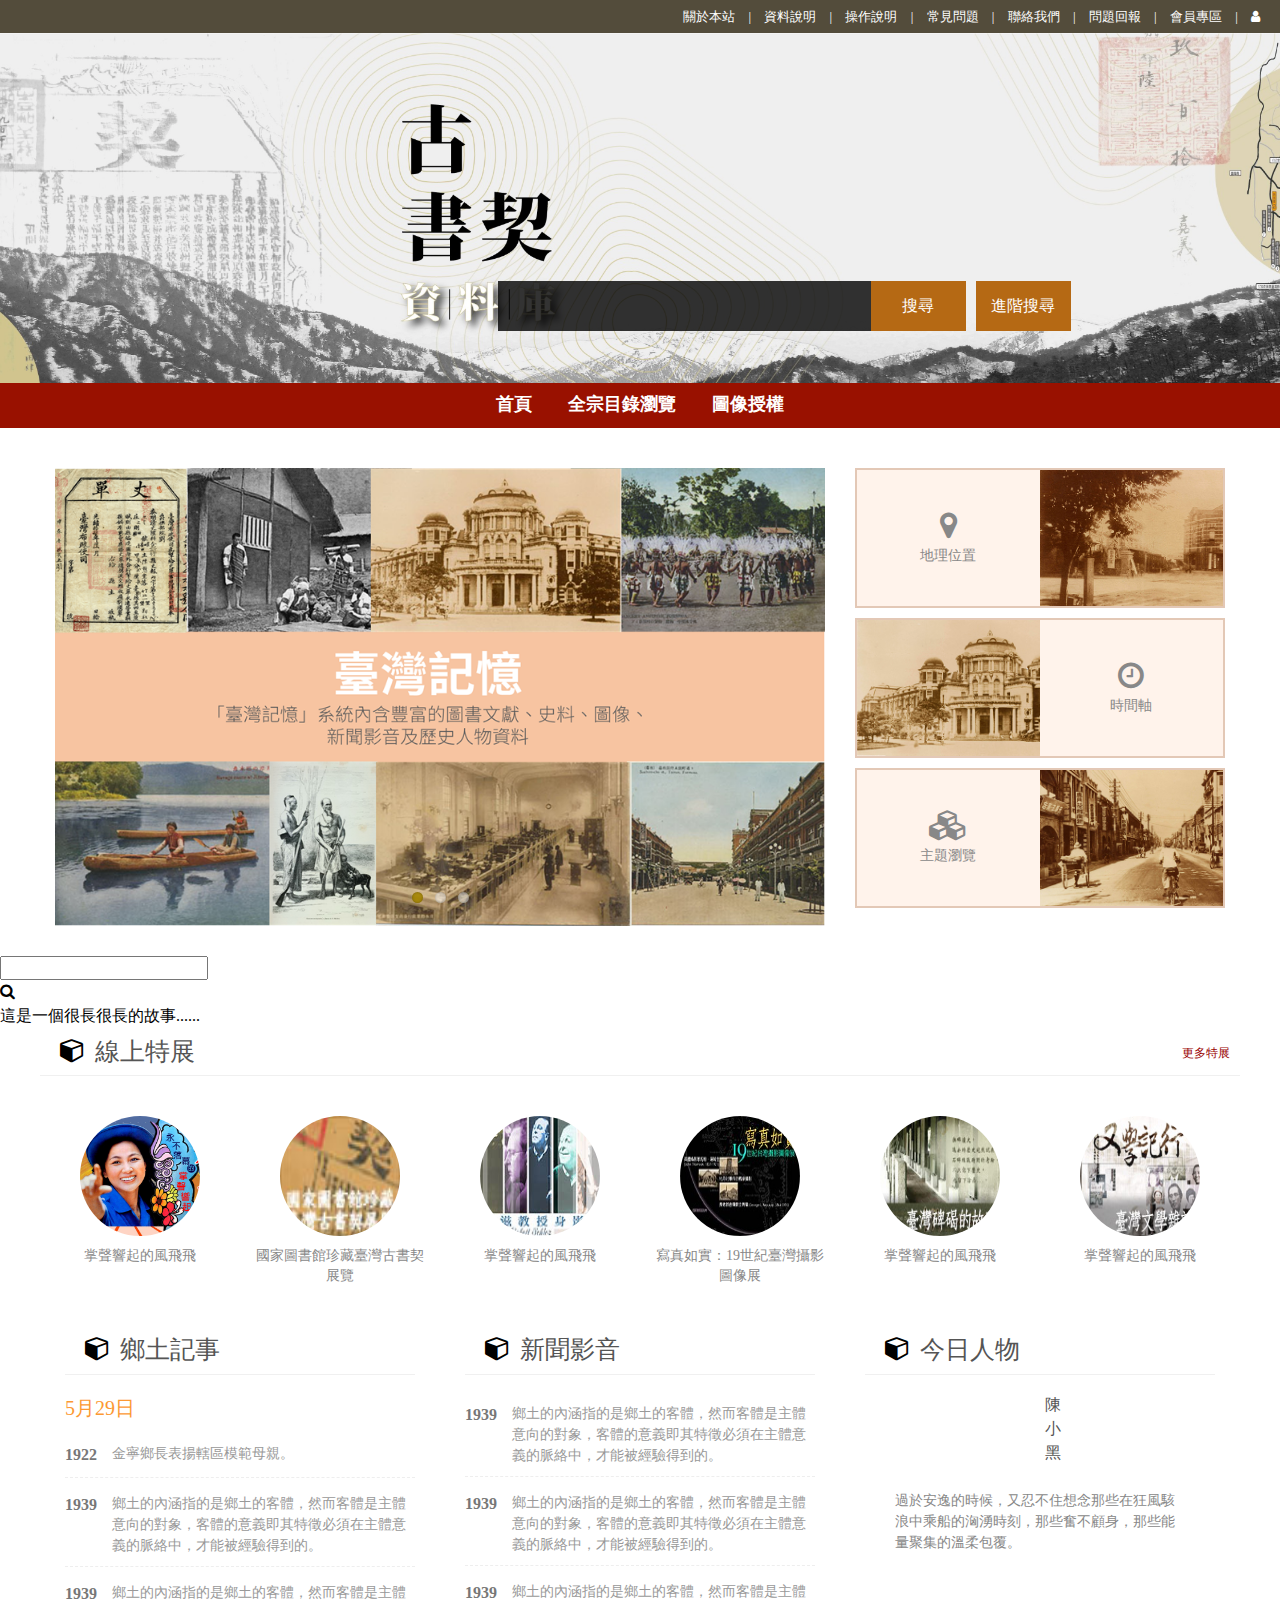
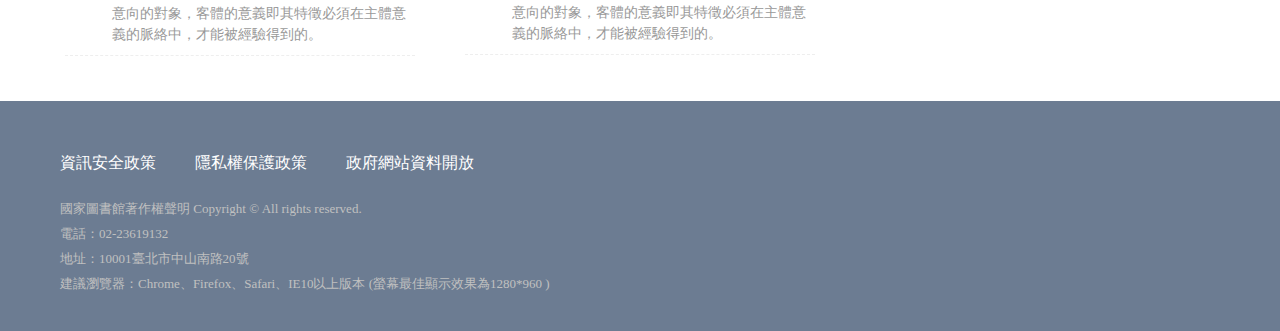
==== public/index.html @ 362cc1be "init files" ====
<!DOCTYPE html>
<html lang="en">
<head>
<meta charset="utf-8" />
<meta http-equiv="X-UA-Compatible" content="IE=Edge;chrome=1" />
<meta name="viewport" content="width=device-width, initial-scale=1.0" />
<link rel="shortcut icon" href="/favicon.ico" />
<meta name="keywords" content="">
<meta name="description" content="">
<title>國立臺灣歷史博物館 古書契資料庫</title>


<link rel="stylesheet" href="css/font-awesome.min.css">
<link rel="stylesheet" href="css/flexslider.css" type="text/css" media="screen" />
<link rel="stylesheet" href="css/magnific-popup.css">
<link rel="stylesheet" href="css/jquery.bxslider.css"  />
<link rel="stylesheet" href="css/module.css">
<!-- <link rel="stylesheet" href="css/modify.css"> -->

<script src="js/jquery-1.11.1.min.js"></script>

<script type="text/javascript" src="http://momentjs.com/downloads/moment.min.js"></script>
<script type="text/javascript" src="js/jquery.magnific-popup.min.js"></script>

<script src="js/jquery.bxslider.min.js"></script>
<script src="js/ui.js"></script>

<script>
	$(function(){
		$('.open-popup-link').magnificPopup({
		  type:'inline',
		  midClick: true 
		  // Allow opening popup on middle mouse click. Always set it to true if you don't provide alternative source in href.
		});
	});
</script>


</head>
<body>
<div class="top_header">
	
	<div class="top_header_right">
		<a href="">關於本站</a>   |  <a href="">資料說明 </a>  |  <a href="">操作說明 </a> |  <a href="">常見問題</a>  |  <a href="">聯絡我們</a> |  <a href="">問題回報</a> |  <a href="">會員專區</a>  |  <a href=""><i class="fa fa-user" aria-hidden="true"></i></a>
	</div>
</div>

<header>
	<!-- <div class="logo">
		<img src="img/museumLogo.png" >
	</div> -->	
	
	<div class="search_section_main">
		<div class="search_item">
			<div class="search_go">
				<input type="text">
				<div class="serach_icon">搜尋</div>
				<div class="serach_icon">進階搜尋</div>
			</div>
			
		</div>
	</div>


	<!-- mobile menu -->
	<div class="hamburg">
		<span class="aaa"></span>
		<span class="bbb"></span>
		<span class="ccc"></span>
	</div>
	<div class="aside">
		<ul>
			<li><a href="#" class="m-first">分類瀏覽</a></li>
			<li><a href="#" class="m-first">縣市記憶</a></li>
			<li><a href="#" class="m-first">記憶窗口</a></li>
			<li><a href="#" class="m-first">線上特展</a></li>
			<li><a href="#" class="m-first">主題瀏覽</a></li>
			<li><a href="#" class="m-first">數位授權</a></li>

		</ul>
	</div>

</header>





<div class="deskmenu">
	<ul>
		<li><a href="index.html">首頁</a></li>
		<li><a href="category.html">全宗目錄瀏覽</a></li>
		<li><a href="#">圖像授權</a></li>
	</ul>
</div>










<div class="mainslider">
	<div class="slider-desktop">
		<div class="flexslider">
			<ul class="slides">
				<li>
					<img src="img/index_main.png" alt="">
				</li>
				<li>
					<img src="img/index_main.png" alt="">
				</li>
				<li>
					<img src="img/index_main.png" alt="">
				</li>
				
			</ul>
		</div>
	</div>

	<div class="aside_section">
		<div class="content_btn">
			<div class="location_left">
				<i class="fa fa-map-marker" aria-hidden="true"></i>
				<p>地理位置</p>
			</div>
			<div class="location_right"></div>
		</div>

		<div class="content_btn">
			<div class="timeline_left"></div>
			<div class="timeline_right">
				<i class="fa fa-clock-o" aria-hidden="true"></i>
				<p>時間軸</p>
			</div>
		</div>

		<div class="content_btn">
			<div class="subject_left">
				<i class="fa fa-cubes" aria-hidden="true"></i>
				<p>主題瀏覽</p>
			</div>
			<div class="subject_right"></div>
		</div>
	</div>
</div>


<div class="search_section">
	<div class="search_item">
		<div class="search_go">
			<input type="text">
			<div class="serach_icon"><i class="fa fa-search" aria-hidden="true"></i></div>
		</div>
		<p>這是一個很長很長的故事......</p>
	</div>
</div>
	



<!-- online_display -->

<div class="hottitle">
	<div class="tt-t">
		<div class="hoticon"><i class="fa fa-cube" aria-hidden="true"></i></div>
		<h4>線上特展</h4>
	</div>
	<div class="switch">
		<a href="">更多特展</a>
	</div>
</div>


<div class="online_display">

	<div class="onlinedisplay_content">

		<a href="" class="photo_go">
		<img src="img/online-01.jpg" alt="">
		</a>
		<div class="mask"><p>掌聲響起的風飛飛</p> </div>
	</div>
	<div class="onlinedisplay_content">
		<a href="" class="photo_go">
		<img src="img/online_02.jpg" alt="">
		</a>
		<div class="mask"><p>國家圖書館珍藏臺灣古書契展覽</p> </div>
	</div>
	<div class="onlinedisplay_content">
		<a href="" class="photo_go">
		<img src="img/online_03.jpg" alt="">
		</a>
		<div class="mask"><p>掌聲響起的風飛飛</p> </div>
	</div>
	<div class="onlinedisplay_content">
		<a href="" class="photo_go">
		<img src="img/online_04.jpg" alt="">
		</a>
		<div class="mask"><p>寫真如實：19世紀臺灣攝影圖像展</p> </div>
	</div>
	<div class="onlinedisplay_content">
		<a href="" class="photo_go">
		<img src="img/online_05.jpg" alt="">
		</a>
		<div class="mask"><p>掌聲響起的風飛飛</p> </div>
	</div>
	<div class="onlinedisplay_content">
		<a href="" class="photo_go">
		<img src="img/online_06.jpg" alt="">
		</a>
		<div class="mask"><p>掌聲響起的風飛飛</p> </div>
	</div>

</div>

<div class="three_section">
	
	<!-- localmemo -->
	<div class="section_a">
		<div class="hottitle">
			<div class="tt-t">
				<div class="hoticon"><i class="fa fa-cube" aria-hidden="true"></i></div>
				<h4>鄉土記事</h4>
			</div>
		</div>
		<div class="localmemo">
			<div class="date">5月29日</div>
			<div class="local_item">
				<div class="year">1922</div>
				<div class="local_descript">
					金寧鄉長表揚轄區模範母親。
				</div>
			</div>
			<div class="local_item">
				<div class="year">1939</div>
				<div class="local_descript">
					鄉土的內涵指的是鄉土的客體，然而客體是主體意向的對象，客體的意義即其特徵必須在主體意義的脈絡中，才能被經驗得到的。
				</div>
			</div>
			<div class="local_item">
				<div class="year">1939</div>
				<div class="local_descript">
					鄉土的內涵指的是鄉土的客體，然而客體是主體意向的對象，客體的意義即其特徵必須在主體意義的脈絡中，才能被經驗得到的。
				</div>
			</div>
		</div>
	</div>

	<!-- newsvideo -->
	<div class="section_a">
		<div class="hottitle">
			<div class="tt-t">
				<div class="hoticon"><i class="fa fa-cube" aria-hidden="true"></i></div>
				<h4>新聞影音</h4>
			</div>
		</div>

		<div class="newsvideo">
			<div class="newsvideo_item">
				<div class="year">1939</div>
				<div class="newsvideo_descript">
					鄉土的內涵指的是鄉土的客體，然而客體是主體意向的對象，客體的意義即其特徵必須在主體意義的脈絡中，才能被經驗得到的。
				</div>
			</div>

			<div class="newsvideo_item">
				<div class="year">1939</div>
				<div class="newsvideo_descript">
					鄉土的內涵指的是鄉土的客體，然而客體是主體意向的對象，客體的意義即其特徵必須在主體意義的脈絡中，才能被經驗得到的。
				</div>
			</div>
			<div class="newsvideo_item">
				<div class="year">1939</div>
				<div class="newsvideo_descript">
					鄉土的內涵指的是鄉土的客體，然而客體是主體意向的對象，客體的意義即其特徵必須在主體意義的脈絡中，才能被經驗得到的。
				</div>
			</div>
		</div>
	</div>

	<!-- todaycharacter -->
	<div class="section_a">
		<div class="hottitle">
			<div class="tt-t">
				<div class="hoticon"><i class="fa fa-cube" aria-hidden="true"></i></div>
				<h4>今日人物</h4>
			</div>
		</div>
		<div class="todaycharacter"> 
				<div class="p_id">
					<img src="img/ p.jpg" alt="">
					<h6>陳小黑</h6>
				</div>

				<p>過於安逸的時候，又忍不住想念那些在狂風駭浪中乘船的洶湧時刻，那些奮不顧身，那些能量聚集的溫柔包覆。</p>	

		</div>
	</div>

</div>

















<!-- Magnific-Popup #1 for login  -->
<div id="popup_1" class="open-popup-link show_contnet_01 mfp-hide">
	
	<div class="titile"><h4>會員登入</h4></div>
	<div class="login_item"><p>帳號</p> <input type="text"></div>
	<div class="login_item"><p>密碼</p> <input type="text"></div>
	<div class="login_item">
		<div class="employer"><label for=""><input type="checkbox"></label>一般會員</div>
		<div class="employer"><label for=""><input type="checkbox"></label>局內員工</div>
	</div>
	<a href="" class="submit">登入</a>
	<a href="" class="forgotpsw">忘記密碼</a>

	<div class="socialmedia">
		<a href=""><i class="fa fa-facebook-official" aria-hidden="true"></i></a>
		<a href=""><i class="fa fa-google-plus-square" aria-hidden="true"></i></a>
	</div>
</div>


<div class="footer_wrapper">
	<footer>

		<div class="footer_link">
			<a href="">資訊安全政策</a>
			<a href="">隱私權保護政策</a>
			<a href="">政府網站資料開放</a>
	
		</div>

		<div class="copyright">
			<p>國家圖書館著作權聲明 Copyright © All rights reserved. </p>
			<p>電話：02-23619132 </p>
			<p>地址：10001臺北市中山南路20號 </p>
			<p>建議瀏覽器：Chrome、Firefox、Safari、IE10以上版本 (螢幕最佳顯示效果為1280*960 )</p>
		</div>

	</footer>
</div>



<!-- FlexSlider -->
  <script defer src="js/jquery.flexslider.js"></script>

  <script type="text/javascript">
    // $(function(){
    //   SyntaxHighlighter.all();
    // });
    $(window).load(function(){
      $('.flexslider').flexslider({
        animation: "slide",
        start: function(slider){
          $('body').removeClass('loading');
        }
      });
    });
  </script>

  <!-- Optional FlexSlider Additions -->
  <script src="js/jquery.easing.js"></script>
  <script src="js/jquery.mousewheel.js"></script>



</body>
</html>
---- public/css/module.css ----
*, *:before, *:after {
  box-sizing: border-box; }

html, body, div, span, applet, object, iframe, h1, h2, h3, h4, h5, h6, p, blockquote, pre, a, abbr, acronym, address, big, cite, code, del, dfn, em, img, ins, kbd, q, s, samp, small, strike, strong, sub, sup, tt, var, b, u, i, center, dl, dt, dd, ol, ul, li, fieldset, form, label, legend, table, caption, tbody, tfoot, thead, tr, th, td, article, aside, canvas, details, embed, figure, figcaption, footer, header, hgroup, menu, nav, output, ruby, section, summary, time, mark, audio, video {
  margin: 0;
  padding: 0;
  border: 0;
  font: inherit;
  vertical-align: baseline; }

ol, ul {
  list-style: none; }

article, aside, details, figcaption, figure, footer, header, hgroup, main, nav, section, summary {
  display: block; }

audio, canvas, video {
  display: inline-block; }

audio:not([controls]) {
  display: none;
  height: 0; }

[hidden] {
  display: none; }

a:focus {
  outline: thin dotted; }

a:active, a:hover {
  outline: 0; }

abbr[title] {
  border-bottom: 1px dotted; }

b, strong {
  font-weight: bold; }

dfn {
  font-style: italic; }

hr {
  box-sizing: content-box;
  height: 0; }

mark {
  background: #ff0;
  color: #000; }

code, kbd, pre, samp {
  font-family: monospace, serif;
  font-size: 1em; }

pre {
  white-space: pre-wrap; }

q {
  quotes: "\201C" "\201D" "\2018" "\2019"; }

small {
  font-size: 80%; }

sub {
  font-size: 75%;
  line-height: 0;
  position: relative;
  vertical-align: baseline; }

sup {
  font-size: 75%;
  line-height: 0;
  position: relative;
  vertical-align: baseline;
  top: -0.5em; }

sub {
  bottom: -0.25em; }

img {
  max-width: 100%;
  height: auto; }

svg:not(:root) {
  overflow: hidden; }

figure {
  margin: 0; }

fieldset {
  border: 1px solid #c0c0c0;
  margin: 0 2px;
  padding: 0.35em 0.625em 0.75em; }

legend {
  border: 0;
  padding: 0; }

button, input, select, textarea {
  font-family: inherit;
  font-size: 100%;
  margin: 0; }

button, input {
  line-height: normal; }

button, select {
  text-transform: none; }

button, html input[type="button"] {
  -webkit-appearance: button;
  cursor: pointer; }

input[type="reset"], input[type="submit"] {
  -webkit-appearance: button;
  cursor: pointer; }

button[disabled], html input[disabled] {
  cursor: default; }

input[type="checkbox"], input[type="radio"] {
  box-sizing: border-box;
  padding: 0; }

input[type="search"] {
  -webkit-appearance: textfield;
  box-sizing: content-box; }

input[type="search"]::-webkit-search-cancel-button, input[type="search"]::-webkit-search-decoration {
  -webkit-appearance: none; }

button::-moz-focus-inner, input::-moz-focus-inner {
  border: 0;
  padding: 0; }

textarea {
  overflow: auto;
  vertical-align: top; }

table {
  border-collapse: collapse;
  border-spacing: 0; }

html {
  font-family: sans-serif;
  line-height: 1;
  font-size: 16px; }

a {
  text-decoration: none; }

.hamburg-open {
  right: 0% !important;
  transform: rotate(0deg) translate3d(0px, 0px, 0px); }

.hamburg .aaa, .hamburg .bbb, .hamburg .ccc {
  display: block;
  width: 80%;
  margin: 0 auto;
  height: 4px;
  background: #555;
  margin-bottom: 5px;
  margin-top: 5px;
  transition: all .5s ease;
  transform: rotate(0deg) translate3d(0px, 0px, 0px); }

.active .aaa {
  display: block;
  width: 80%;
  margin: 0 auto;
  height: 5px;
  background: #FF9800;
  margin-bottom: 6px;
  margin-top: 6px;
  transition: all .3s ease;
  transform: rotate(405deg) translate3d(8px, 8px, 0px); }

.active .bbb {
  display: block;
  width: 80%;
  margin: 0 auto;
  height: 5px;
  background: #FF9800;
  margin-bottom: 6px;
  margin-top: 6px;
  transform: rotate(0deg) translate3d(0px, 0px, 0px);
  opacity: 0; }

.active .ccc {
  display: block;
  width: 80%;
  margin: 0 auto;
  height: 5px;
  background: #FF9800;
  margin-bottom: 6px;
  margin-top: 6px;
  transition: all .3s ease;
  transform: rotate(-405deg) translate3d(8px, -8px, 0px); }

.header_wrapper {
  border-bottom: 1px solid #eee; }

.second-open {
  right: 0% !important;
  transition: all .5s ease; }

@media (min-width: 0) and (max-width: 890px) {
  .hottitle {
    max-width: 720px;
    margin-left: auto;
    margin-right: auto;
    width: 100%;
    padding: 10px 20px;
    display: -ms-flexbox;
    display: flex;
    -ms-flex-pack: justify;
    justify-content: space-between;
    -ms-flex-align: center;
    align-items: center;
    margin-bottom: 30px;
    border-bottom: 1px solid #f0f0f0;
    position: relative; }
  .hottitle:after {
    content: " ";
    display: block;
    clear: both; }
  .hottitle .tt-t {
    display: -ms-flexbox;
    display: flex;
    -ms-flex-pack: start;
    justify-content: flex-start;
    -ms-flex-align: center;
    align-items: center; }
  .hottitle .tt-t .hoticon {
    margin-right: 7px; }
  .hottitle .tt-t .hoticon i {
    font-size: 25px; }
  .hottitle .tt-t h4 {
    font-size: 25px;
    margin-right: 20px;
    color: #555; }
  .hottitle .tt-t h5 {
    font-size: 14px;
    color: #888; }
  .hottitle .switch {
    position: absolute;
    width: 100px;
    text-align: right;
    right: 10px; }
  .hottitle .switch a {
    font-size: 12px;
    color: #900; } }

@media (min-width: 891px) {
  .hottitle {
    max-width: 1200px;
    margin-left: auto;
    margin-right: auto;
    width: 100%;
    padding: 5px 20px;
    display: -ms-flexbox;
    display: flex;
    -ms-flex-pack: justify;
    justify-content: space-between;
    -ms-flex-align: center;
    align-items: center;
    margin-bottom: 18px;
    border-bottom: 1px solid #f0f0f0;
    position: relative; }
  .hottitle:after {
    content: " ";
    display: block;
    clear: both; }
  .hottitle .tt-t {
    display: -ms-flexbox;
    display: flex;
    -ms-flex-pack: start;
    justify-content: flex-start;
    -ms-flex-align: center;
    align-items: center; }
  .hottitle .tt-t .hoticon {
    margin-right: 10px; }
  .hottitle .tt-t .hoticon i {
    font-size: 25px; }
  .hottitle .tt-t h4 {
    font-size: 25px;
    margin-right: 20px;
    color: #555; }
  .hottitle .tt-t h5 {
    font-size: 13px;
    color: #888; }
  .hottitle .switch {
    position: absolute;
    width: 100px;
    text-align: right;
    right: 10px; }
  .hottitle .switch a {
    font-size: 12px;
    color: #900; } }

@media (min-width: 0) and (max-width: 890px) {
  .tt-title {
    max-width: 720px;
    margin-left: auto;
    margin-right: auto;
    padding: 0 20px;
    display: -ms-flexbox;
    display: flex;
    -ms-flex-pack: center;
    justify-content: center;
    -ms-flex-align: center;
    align-items: center;
    margin-bottom: 20px;
    transition: all 0.3s; }
  .tt-title:after {
    content: " ";
    display: block;
    clear: both; }
  .tt-title h4 {
    font-size: 28px;
    color: #222; }
  .tt-title img {
    width: 40px;
    margin-right: 10px; } }

@media (min-width: 891px) {
  .tt-title {
    max-width: 1200px;
    margin-left: auto;
    margin-right: auto;
    padding: 0 40px;
    display: -ms-flexbox;
    display: flex;
    -ms-flex-pack: start;
    justify-content: flex-start;
    -ms-flex-align: center;
    align-items: center;
    margin-bottom: 20px;
    transition: all 0.3s; }
  .tt-title:after {
    content: " ";
    display: block;
    clear: both; }
  .tt-title h4 {
    font-size: 28px;
    color: #222; }
  .tt-title img {
    width: 40px;
    margin-right: 10px; } }

@media (min-width: 0) and (max-width: 890px) {
  .top_header {
    max-width: 100%;
    margin-left: auto;
    margin-right: auto;
    display: none; }
  .top_header:after {
    content: " ";
    display: block;
    clear: both; } }

@media (min-width: 891px) {
  .top_header {
    max-width: 100%;
    margin-left: auto;
    margin-right: auto;
    display: block;
    background: #534c3b;
    height: 33px;
    font-size: 13px;
    text-align: right;
    color: #FFF;
    padding-right: 10px;
    display: -ms-flexbox;
    display: flex;
    -ms-flex-pack: end;
    justify-content: flex-end;
    -ms-flex-align: center;
    align-items: center; }
  .top_header:after {
    content: " ";
    display: block;
    clear: both; }
  .top_header a {
    font-size: 13px;
    color: #FFF;
    margin: 0 10px; } }

@media (min-width: 0) and (max-width: 890px) {
  .breac_crumbs {
    max-width: 720px;
    margin-left: auto;
    margin-right: auto;
    height: 20px;
    padding: 10px;
    margin-bottom: 30px;
    display: -ms-flexbox;
    display: flex;
    -ms-flex-pack: start;
    justify-content: flex-start;
    -ms-flex-align: center;
    align-items: center;
    color: #666;
    font-size: 14px; }
  .breac_crumbs:after {
    content: " ";
    display: block;
    clear: both; }
  .breac_crumbs p {
    font-size: 14px;
    margin-right: 10px;
    margin-left: 10px;
    color: #444; }
  .breac_crumbs a {
    font-size: 14px;
    margin-right: 10px;
    margin-left: 10px;
    color: #888; } }

@media (min-width: 891px) {
  .breac_crumbs {
    max-width: 1200px;
    margin-left: auto;
    margin-right: auto;
    height: 50px;
    padding: 0 10px;
    margin-bottom: 20px;
    display: -ms-flexbox;
    display: flex;
    -ms-flex-pack: start;
    justify-content: flex-start;
    -ms-flex-align: center;
    align-items: center;
    color: #666;
    font-size: 14px; }
  .breac_crumbs:after {
    content: " ";
    display: block;
    clear: both; }
  .breac_crumbs p {
    font-size: 14px;
    margin-right: 10px;
    margin-left: 10px;
    color: #444; }
  .breac_crumbs a {
    font-size: 14px;
    margin-right: 10px;
    margin-left: 10px;
    color: #888; } }

@media (min-width: 0) and (max-width: 890px) {
  .deskmenu {
    max-width: 100%;
    margin-left: auto;
    margin-right: auto; }
  .deskmenu:after {
    content: " ";
    display: block;
    clear: both; } }

@media (min-width: 891px) {
  .deskmenu {
    max-width: 100%;
    margin-left: auto;
    margin-right: auto;
    margin-bottom: 40px;
    background: #910; }
  .deskmenu:after {
    content: " ";
    display: block;
    clear: both; }
  .deskmenu ul {
    display: -ms-flexbox;
    display: flex;
    -ms-flex-pack: center;
    justify-content: center;
    -ms-flex-align: center;
    align-items: center; }
  .deskmenu ul li {
    position: relative; }
  .deskmenu ul li a {
    display: block;
    height: 45px;
    color: #FFF;
    font-weight: 700;
    border-bottom: 3px solid transparent;
    font-size: 18px;
    padding: 0 8px;
    margin: 0 10px;
    display: -ms-flexbox;
    display: flex;
    -ms-flex-pack: center;
    justify-content: center;
    -ms-flex-align: center;
    align-items: center;
    transition: all .3s; }
  .deskmenu ul li a:hover {
    transform: scale(1.02); } }

@media (min-width: 0) and (max-width: 890px) {
  header {
    max-width: 100%;
    margin-left: auto;
    margin-right: auto;
    height: 80px;
    background: url("../img/header_bg.png");
    padding-left: 20px;
    display: -ms-flexbox;
    display: flex;
    -ms-flex-direction: column;
    flex-direction: column;
    -ms-flex-pack: center;
    justify-content: center;
    -ms-flex-align: center;
    align-items: center; }
  header:after {
    content: " ";
    display: block;
    clear: both; }
  header .logo {
    width: 300px;
    height: 110px;
    display: -ms-flexbox;
    display: flex;
    -ms-flex-pack: center;
    justify-content: center;
    -ms-flex-align: center;
    align-items: center; }
  header .logo img {
    width: 180px;
    display: block;
    margin-right: 15px;
    margin-top: 16px; }
  header .login_section {
    display: none; }
  header .hamburg {
    display: block;
    position: absolute;
    height: 40px;
    width: 40px;
    top: 15px;
    right: 10px;
    cursor: pointer;
    z-index: 1800; }
  header .aside {
    display: block;
    position: fixed;
    width: 100%;
    height: 2000px;
    background: rgba(0, 0, 0, 0.8);
    padding-top: 50px;
    transition: all .2s ease;
    right: -100%;
    top: -30px;
    z-index: 1200;
    overflow-x: hidden; }
  header .aside ul {
    margin-top: 60px; }
  header .aside ul li .m-first {
    display: -ms-flexbox;
    display: flex;
    -ms-flex-pack: justify;
    justify-content: space-between;
    -ms-flex-align: center;
    align-items: center;
    height: 50px;
    width: 100%;
    padding: 0 0 0 30px;
    line-height: 1.4;
    color: #FFF;
    font-size: 16px;
    font-weight: 700;
    border-bottom: 1px solid #555; }
  header .aside ul li .m-first .go_submenu {
    width: 45px;
    height: 45px;
    background: #222;
    display: -ms-flexbox;
    display: flex;
    -ms-flex-pack: center;
    justify-content: center;
    -ms-flex-align: center;
    align-items: center; }
  header .aside ul li .m-first .go_submenu i {
    font-size: 30px; }
  header .aside ul li .m-second_bg {
    position: absolute;
    width: 100%;
    height: 2000px;
    background: #222;
    top: 110px;
    right: -100%;
    transition: all .5s ease; }
  header .aside ul li .m-second_bg .goback {
    margin: 0 10px;
    color: #FFF;
    width: 200px;
    height: 48px;
    margin-top: -20px;
    margin-left: 20px;
    padding-left: 20px;
    cursor: pointer;
    background-color: #555;
    display: -ms-flexbox;
    display: flex;
    -ms-flex-pack: start;
    justify-content: flex-start;
    -ms-flex-align: center;
    align-items: center; }
  header .aside ul li .m-second_bg .goback i {
    font-size: 20px;
    margin-right: 10px; }
  header .aside ul li .m-second_bg ul {
    position: absolute;
    width: 100%;
    top: -20px; }
  header .aside ul li .m-second_bg ul li .m-second {
    display: block;
    height: 50px;
    width: 100%;
    padding: 0 0 0 30px;
    line-height: 1.4;
    color: #999;
    font-size: 15px;
    border-bottom: 1px solid #555;
    display: -ms-flexbox;
    display: flex;
    -ms-flex-pack: start;
    justify-content: flex-start;
    -ms-flex-align: center;
    align-items: center; } }

@media (min-width: 891px) {
  header {
    max-width: 100%;
    margin-left: auto;
    margin-right: auto;
    height: 350px;
    background: url("../img/header_bg.png") bottom;
    background-size: cover;
    display: -ms-flexbox;
    display: flex;
    -ms-flex-direction: column;
    flex-direction: column;
    -ms-flex-pack: center;
    justify-content: center;
    -ms-flex-align: center;
    align-items: center; }
  header:after {
    content: " ";
    display: block;
    clear: both; }
  header .logo {
    width: 250px;
    display: -ms-flexbox;
    display: flex;
    -ms-flex-pack: center;
    justify-content: center;
    -ms-flex-align: center;
    align-items: center; }
  header .logo img {
    width: 100%;
    display: block;
    margin-right: 15px; }
  header .login_section_mobile {
    display: none; }
  header .login_section {
    width: 150px;
    height: 110px;
    display: -ms-flexbox;
    display: flex;
    -ms-flex-pack: center;
    justify-content: center;
    -ms-flex-align: center;
    align-items: center; }
  header .login_section .icon {
    width: 30px;
    height: 30px;
    border-radius: 50%;
    background: #FFF;
    margin-right: 12px;
    cursor: pointer;
    display: -ms-flexbox;
    display: flex;
    -ms-flex-pack: center;
    justify-content: center;
    -ms-flex-align: center;
    align-items: center; }
  header .login_section .icon i {
    font-size: 18px;
    color: #000; }
  header .login_section .logout {
    color: #FFF; }
  header .login_section .login {
    color: #FFF; }
  header .hamburg {
    display: none; }
  header .aside {
    display: none; } }

@media (min-width: 0) and (max-width: 890px) {
  .mainslider {
    max-width: 720px;
    margin-left: auto;
    margin-right: auto;
    margin-top: 20px; }
  .mainslider:after {
    content: " ";
    display: block;
    clear: both; }
  .mainslider .slider-desktop {
    width: 94.44444%;
    float: left;
    margin-left: 2.77778%;
    margin-right: 2.77778%;
    margin-bottom: 10px; }
  .mainslider .slider-desktop .flexslider {
    background: #333; }
  .mainslider .slider-desktop .flexslider ul li {
    position: relative;
    display: -ms-flexbox;
    display: flex;
    -ms-flex-pack: center;
    justify-content: center;
    -ms-flex-align: center;
    align-items: center; }
  .mainslider .slider-desktop .flexslider ul li img {
    width: 100%;
    display: block; }
  .mainslider .aside_section {
    width: 94.44444%;
    float: left;
    margin-left: 2.77778%;
    margin-right: 2.77778%; }
  .mainslider .aside_section .content_btn {
    height: 100px;
    border: 2px solid #e3c8b6;
    margin-bottom: 10px;
    display: -ms-flexbox;
    display: flex;
    -ms-flex-pack: center;
    justify-content: center;
    -ms-flex-align: center;
    align-items: center; }
  .mainslider .aside_section .content_btn .location_left {
    width: 50%;
    height: 100%;
    background: #fff3eb;
    display: -ms-flexbox;
    display: flex;
    -ms-flex-direction: column;
    flex-direction: column;
    -ms-flex-pack: center;
    justify-content: center;
    -ms-flex-align: center;
    align-items: center; }
  .mainslider .aside_section .content_btn .location_left i {
    font-size: 30px;
    margin-bottom: 5px;
    color: #888; }
  .mainslider .aside_section .content_btn .location_left p {
    font-size: 14px;
    color: #888; }
  .mainslider .aside_section .content_btn .location_right {
    width: 50%;
    height: 100%;
    background: url("../img/ttt_01.jpg");
    background-size: cover; }
  .mainslider .aside_section .content_btn .timeline_left {
    width: 50%;
    height: 100%;
    background: url("../img/ttt_02.jpg");
    background-size: cover; }
  .mainslider .aside_section .content_btn .timeline_right {
    width: 50%;
    height: 100%;
    background: #fff3eb;
    display: -ms-flexbox;
    display: flex;
    -ms-flex-direction: column;
    flex-direction: column;
    -ms-flex-pack: center;
    justify-content: center;
    -ms-flex-align: center;
    align-items: center; }
  .mainslider .aside_section .content_btn .timeline_right i {
    font-size: 30px;
    margin-bottom: 5px;
    color: #888; }
  .mainslider .aside_section .content_btn .timeline_right p {
    font-size: 14px;
    color: #888; }
  .mainslider .aside_section .content_btn .subject_left {
    width: 50%;
    height: 100%;
    background: #fff3eb;
    display: -ms-flexbox;
    display: flex;
    -ms-flex-direction: column;
    flex-direction: column;
    -ms-flex-pack: center;
    justify-content: center;
    -ms-flex-align: center;
    align-items: center; }
  .mainslider .aside_section .content_btn .subject_left i {
    font-size: 30px;
    margin-bottom: 5px;
    color: #888; }
  .mainslider .aside_section .content_btn .subject_left p {
    font-size: 14px;
    color: #888; }
  .mainslider .aside_section .content_btn .subject_right {
    width: 50%;
    height: 100%;
    background: url("../img/ttt_03.jpg");
    background-size: cover; } }

@media (min-width: 891px) {
  .mainslider {
    max-width: 1200px;
    margin-left: auto;
    margin-right: auto;
    margin-top: 20px; }
  .mainslider:after {
    content: " ";
    display: block;
    clear: both; }
  .mainslider .slider-desktop {
    width: 64.16667%;
    float: left;
    margin-left: 1.25%;
    margin-right: 1.25%;
    margin-bottom: 30px; }
  .mainslider .slider-desktop .flexslider {
    background: #333; }
  .mainslider .slider-desktop .flexslider ul li {
    position: relative;
    display: -ms-flexbox;
    display: flex;
    -ms-flex-pack: center;
    justify-content: center;
    -ms-flex-align: center;
    align-items: center; }
  .mainslider .slider-desktop .flexslider ul li img {
    width: 100%;
    display: block; }
  .mainslider .aside_section {
    width: 30.83333%;
    float: left;
    margin-left: 1.25%;
    margin-right: 1.25%; }
  .mainslider .aside_section .content_btn {
    height: 140px;
    border: 2px solid #e3c8b6;
    margin-bottom: 10px;
    display: -ms-flexbox;
    display: flex;
    -ms-flex-pack: center;
    justify-content: center;
    -ms-flex-align: center;
    align-items: center; }
  .mainslider .aside_section .content_btn .location_left {
    width: 50%;
    height: 100%;
    background: #fff3eb;
    display: -ms-flexbox;
    display: flex;
    -ms-flex-direction: column;
    flex-direction: column;
    -ms-flex-pack: center;
    justify-content: center;
    -ms-flex-align: center;
    align-items: center; }
  .mainslider .aside_section .content_btn .location_left i {
    font-size: 30px;
    margin-bottom: 5px;
    color: #888; }
  .mainslider .aside_section .content_btn .location_left p {
    font-size: 14px;
    color: #888; }
  .mainslider .aside_section .content_btn .location_right {
    width: 50%;
    height: 100%;
    background: url("../img/ttt_01.jpg");
    background-size: cover; }
  .mainslider .aside_section .content_btn .timeline_left {
    width: 50%;
    height: 100%;
    background: url("../img/ttt_02.jpg");
    background-size: cover; }
  .mainslider .aside_section .content_btn .timeline_right {
    width: 50%;
    height: 100%;
    background: #fff3eb;
    display: -ms-flexbox;
    display: flex;
    -ms-flex-direction: column;
    flex-direction: column;
    -ms-flex-pack: center;
    justify-content: center;
    -ms-flex-align: center;
    align-items: center; }
  .mainslider .aside_section .content_btn .timeline_right i {
    font-size: 30px;
    margin-bottom: 5px;
    color: #888; }
  .mainslider .aside_section .content_btn .timeline_right p {
    font-size: 14px;
    color: #888; }
  .mainslider .aside_section .content_btn .subject_left {
    width: 50%;
    height: 100%;
    background: #fff3eb;
    display: -ms-flexbox;
    display: flex;
    -ms-flex-direction: column;
    flex-direction: column;
    -ms-flex-pack: center;
    justify-content: center;
    -ms-flex-align: center;
    align-items: center; }
  .mainslider .aside_section .content_btn .subject_left i {
    font-size: 30px;
    margin-bottom: 5px;
    color: #888; }
  .mainslider .aside_section .content_btn .subject_left p {
    font-size: 14px;
    color: #888; }
  .mainslider .aside_section .content_btn .subject_right {
    width: 50%;
    height: 100%;
    background: url("../img/ttt_03.jpg");
    background-size: cover; } }

@media (min-width: 0) and (max-width: 890px) {
  .search_section_main {
    max-width: 720px;
    margin-left: auto;
    margin-right: auto;
    background: url("../img/sbg.jpg") center bottom; }
  .search_section_main:after {
    content: " ";
    display: block;
    clear: both; }
  .search_section_main .search_item {
    padding: 25px 0 15px 0;
    display: -ms-flexbox;
    display: flex;
    -ms-flex-direction: column;
    flex-direction: column;
    -ms-flex-pack: center;
    justify-content: center;
    -ms-flex-align: center;
    align-items: center;
    border-top: 3px solid #db8f1a; }
  .search_section_main .search_item p {
    font-size: 12px;
    color: #c0c0c0; }
  .search_section_main .search_item .search_go {
    width: 90%;
    margin-bottom: 5px;
    display: -ms-flexbox;
    display: flex;
    -ms-flex-direction: row;
    flex-direction: row;
    -ms-flex-pack: center;
    justify-content: center;
    -ms-flex-align: center;
    align-items: center; }
  .search_section_main .search_item .search_go input[type="text"] {
    width: 80%;
    height: 40px; }
  .search_section_main .search_item .search_go .serach_icon {
    width: 50px;
    height: 40px;
    display: -ms-flexbox;
    display: flex;
    -ms-flex-direction: row;
    flex-direction: row;
    -ms-flex-pack: center;
    justify-content: center;
    -ms-flex-align: center;
    align-items: center;
    background: #b56914;
    cursor: pointer; }
  .search_section_main .search_item .search_go .serach_icon i {
    color: #FFF; } }

@media (min-width: 891px) {
  .search_section_main {
    max-width: 100%;
    margin-left: auto;
    margin-right: auto;
    width: 70%; }
  .search_section_main:after {
    content: " ";
    display: block;
    clear: both; }
  .search_section_main .search_item {
    width: 65%;
    float: right;
    margin-left: 0.83333%;
    margin-right: 0.83333%;
    margin-left: 25.83333%;
    display: -ms-flexbox;
    display: flex;
    -ms-flex-direction: column;
    flex-direction: column;
    -ms-flex-pack: center;
    justify-content: center;
    -ms-flex-align: center;
    align-items: center;
    margin-top: 200px; }
  .search_section_main .search_item p {
    font-size: 12px;
    color: #c0c0c0; }
  .search_section_main .search_item .search_go {
    width: 100%;
    margin-bottom: 5px;
    display: -ms-flexbox;
    display: flex;
    -ms-flex-direction: row;
    flex-direction: row;
    -ms-flex-pack: center;
    justify-content: center;
    -ms-flex-align: center;
    align-items: center; }
  .search_section_main .search_item .search_go input[type="text"] {
    width: 80%;
    height: 50px;
    background: rgba(0, 0, 0, 0.8);
    outline: none;
    border: none;
    padding: 10px;
    color: #FFF; }
  .search_section_main .search_item .search_go .serach_icon {
    width: 120px;
    height: 50px;
    margin-right: 10px;
    display: -ms-flexbox;
    display: flex;
    -ms-flex-direction: row;
    flex-direction: row;
    -ms-flex-pack: center;
    justify-content: center;
    -ms-flex-align: center;
    align-items: center;
    background: #b56914;
    cursor: pointer;
    color: #FFF; }
  .search_section_main .search_item .search_go .serach_icon i {
    color: #FFF; } }

.bgimg_encyclopedia {
  background: url("../img/slider_01.jpg") center;
  background-size: cover; }

@media (min-width: 0) and (max-width: 890px) {
  .black-static {
    max-width: 100%;
    margin-left: auto;
    margin-right: auto;
    background: #000;
    padding: 10px 10px;
    margin-bottom: 10px; }
  .black-static:after {
    content: " ";
    display: block;
    clear: both; }
  .black-static .search_section {
    width: 90%;
    padding-top: 30px;
    margin: 0 auto;
    display: -ms-flexbox;
    display: flex;
    -ms-flex-pack: center;
    justify-content: center;
    -ms-flex-align: center;
    align-items: center;
    margin-bottom: 20px; }
  .black-static .search_section input {
    width: 100%;
    height: 35px; }
  .black-static .search_section .lens_icon {
    width: 60px;
    height: 35px;
    background: #019316;
    display: -ms-flexbox;
    display: flex;
    -ms-flex-pack: center;
    justify-content: center;
    -ms-flex-align: center;
    align-items: center;
    color: #FFF; } }

@media (min-width: 891px) {
  .black-static {
    max-width: 100%;
    margin-left: auto;
    margin-right: auto;
    background: #000;
    padding: 20px 10px;
    margin-bottom: 20px; }
  .black-static:after {
    content: " ";
    display: block;
    clear: both; }
  .black-static .search_section {
    width: 60%;
    padding-top: 30px;
    margin: 0 auto;
    display: -ms-flexbox;
    display: flex;
    -ms-flex-pack: center;
    justify-content: center;
    -ms-flex-align: center;
    align-items: center;
    margin-bottom: 20px; }
  .black-static .search_section input {
    width: 100%;
    height: 35px; }
  .black-static .search_section .lens_icon {
    width: 60px;
    height: 35px;
    background: #019316;
    display: -ms-flexbox;
    display: flex;
    -ms-flex-pack: center;
    justify-content: center;
    -ms-flex-align: center;
    align-items: center;
    color: #FFF; } }

@media (min-width: 0) and (max-width: 890px) {
  .online_display {
    max-width: 720px;
    margin-left: auto;
    margin-right: auto;
    margin-top: 40px; }
  .online_display:after {
    content: " ";
    display: block;
    clear: both; }
  .online_display .onlinedisplay_content {
    width: 44.44444%;
    float: left;
    margin-left: 2.77778%;
    margin-right: 2.77778%;
    height: 170px;
    position: relative;
    margin-bottom: 20px; }
  .online_display .onlinedisplay_content .photo_go {
    display: block;
    position: absolute;
    width: 120px;
    height: 120px;
    border-radius: 50%;
    overflow: hidden;
    left: 50%;
    margin-left: -60px; }
  .online_display .onlinedisplay_content .photo_go img {
    height: 100%; }
  .online_display .onlinedisplay_content .mask {
    position: absolute;
    width: 100%;
    height: 40px;
    top: 130px; }
  .online_display .onlinedisplay_content .mask p {
    font-size: 14px;
    line-height: 1.4;
    color: #888;
    text-align: center; } }

@media (min-width: 891px) {
  .online_display {
    max-width: 1200px;
    margin-left: auto;
    margin-right: auto;
    margin-top: 40px;
    margin-bottom: 40px; }
  .online_display:after {
    content: " ";
    display: block;
    clear: both; }
  .online_display .onlinedisplay_content {
    width: 14.16667%;
    float: left;
    margin-left: 1.25%;
    margin-right: 1.25%;
    height: 170px;
    position: relative; }
  .online_display .onlinedisplay_content .photo_go {
    display: block;
    position: absolute;
    width: 120px;
    height: 120px;
    border-radius: 50%;
    overflow: hidden;
    left: 50%;
    margin-left: -60px; }
  .online_display .onlinedisplay_content .photo_go img {
    height: 100%; }
  .online_display .onlinedisplay_content .mask {
    position: absolute;
    width: 100%;
    height: 40px;
    top: 130px; }
  .online_display .onlinedisplay_content .mask p {
    font-size: 14px;
    line-height: 1.4;
    color: #888;
    text-align: center; } }

@media (min-width: 0) and (max-width: 890px) {
  .three_section {
    max-width: 720px;
    margin-left: auto;
    margin-right: auto;
    margin-bottom: 40px; }
  .three_section:after {
    content: " ";
    display: block;
    clear: both; }
  .three_section .section_a {
    width: 94.44444%;
    float: left;
    margin-left: 2.77778%;
    margin-right: 2.77778%;
    padding: 0 10px; }
  .three_section .section_a .localmemo {
    margin-bottom: 20px; }
  .three_section .section_a .localmemo .date {
    font-size: 20px;
    color: #fc9933;
    margin-bottom: 10px; }
  .three_section .section_a .localmemo .local_item {
    margin-bottom: 5px;
    border-bottom: 1px dashed #eee;
    padding: 10px 0;
    display: -ms-flexbox;
    display: flex;
    -ms-flex-pack: start;
    justify-content: flex-start;
    -ms-flex-align: start;
    align-items: flex-start; }
  .three_section .section_a .localmemo .local_item .year {
    font-size: 16px;
    color: #777;
    font-weight: 700;
    margin-right: 15px; }
  .three_section .section_a .localmemo .local_item .local_descript {
    font-size: 14px;
    color: #999; }
  .three_section .section_a .newsvideo {
    margin-bottom: 20px; }
  .three_section .section_a .newsvideo .newsvideo_item {
    margin-bottom: 5px;
    border-bottom: 1px dashed #eee;
    padding: 10px 0;
    display: -ms-flexbox;
    display: flex;
    -ms-flex-pack: center;
    justify-content: center;
    -ms-flex-align: start;
    align-items: flex-start; }
  .three_section .section_a .newsvideo .newsvideo_item .year {
    font-size: 16px;
    color: #777;
    font-weight: 700;
    margin-right: 15px; }
  .three_section .section_a .newsvideo .newsvideo_item .newsvideo_descript {
    font-size: 14px;
    color: #999; }
  .three_section .section_a .todaycharacter {
    padding: 0 30px;
    display: -ms-flexbox;
    display: flex;
    -ms-flex-direction: column;
    flex-direction: column;
    -ms-flex-pack: center;
    justify-content: center;
    -ms-flex-align: center;
    align-items: center; }
  .three_section .section_a .todaycharacter .p_id {
    display: -ms-flexbox;
    display: flex;
    -ms-flex-direction: row;
    flex-direction: row;
    -ms-flex-pack: start;
    justify-content: flex-start;
    -ms-flex-align: center;
    align-items: center;
    margin-bottom: 20px; }
  .three_section .section_a .todaycharacter .p_id img {
    width: 45%;
    border-radius: 50%;
    margin-right: 20px; }
  .three_section .section_a .todaycharacter .p_id h6 {
    font-size: 16px;
    margin-bottom: 5px;
    color: #555;
    font-weight: 500; }
  .three_section .section_a .todaycharacter p {
    font-size: 14px;
    color: #888; } }

@media (min-width: 891px) {
  .three_section {
    max-width: 1200px;
    margin-left: auto;
    margin-right: auto;
    margin-bottom: 40px; }
  .three_section:after {
    content: " ";
    display: block;
    clear: both; }
  .three_section .section_a {
    width: 30.83333%;
    float: left;
    margin-left: 1.25%;
    margin-right: 1.25%;
    padding: 0 10px; }
  .three_section .section_a .localmemo .date {
    font-size: 20px;
    color: #fc9933;
    margin-bottom: 10px; }
  .three_section .section_a .localmemo .local_item {
    margin-bottom: 5px;
    border-bottom: 1px dashed #eee;
    padding: 10px 0;
    display: -ms-flexbox;
    display: flex;
    -ms-flex-pack: start;
    justify-content: flex-start;
    -ms-flex-align: start;
    align-items: flex-start; }
  .three_section .section_a .localmemo .local_item .year {
    font-size: 16px;
    color: #777;
    font-weight: 700;
    margin-right: 15px; }
  .three_section .section_a .localmemo .local_item .local_descript {
    font-size: 14px;
    color: #999; }
  .three_section .section_a .newsvideo .newsvideo_item {
    margin-bottom: 5px;
    border-bottom: 1px dashed #eee;
    padding: 10px 0;
    display: -ms-flexbox;
    display: flex;
    -ms-flex-pack: center;
    justify-content: center;
    -ms-flex-align: start;
    align-items: flex-start; }
  .three_section .section_a .newsvideo .newsvideo_item .year {
    font-size: 16px;
    color: #777;
    font-weight: 700;
    margin-right: 15px; }
  .three_section .section_a .newsvideo .newsvideo_item .newsvideo_descript {
    font-size: 14px;
    color: #999; }
  .three_section .section_a .todaycharacter {
    padding: 0 30px;
    display: -ms-flexbox;
    display: flex;
    -ms-flex-direction: column;
    flex-direction: column;
    -ms-flex-pack: center;
    justify-content: center;
    -ms-flex-align: center;
    align-items: center; }
  .three_section .section_a .todaycharacter .p_id {
    display: -ms-flexbox;
    display: flex;
    -ms-flex-direction: row;
    flex-direction: row;
    -ms-flex-pack: start;
    justify-content: flex-start;
    -ms-flex-align: center;
    align-items: center;
    margin-bottom: 20px; }
  .three_section .section_a .todaycharacter .p_id img {
    width: 45%;
    border-radius: 50%;
    margin-right: 20px; }
  .three_section .section_a .todaycharacter .p_id h6 {
    font-size: 16px;
    margin-bottom: 5px;
    color: #555;
    font-weight: 500; }
  .three_section .section_a .todaycharacter p {
    font-size: 14px;
    color: #888; } }

.footer_wrapper {
  width: 100%;
  background: #6c7c92;
  background-repeat: repeat-x;
  padding-top: 20px; }

@media (min-width: 0) and (max-width: 890px) {
  footer {
    max-width: 720px;
    margin-left: auto;
    margin-right: auto;
    padding: 0 20px; }
  footer:after {
    content: " ";
    display: block;
    clear: both; }
  footer .relatedlinks {
    margin-bottom: 20px;
    margin-top: 20px; }
  footer .relatedlinks .ad {
    width: 44.44444%;
    float: left;
    margin-left: 2.77778%;
    margin-right: 2.77778%;
    margin-bottom: 10px; }
  footer .toggle_btn {
    display: none; }
  footer .footer_link {
    width: 94.44444%;
    float: left;
    margin-left: 2.77778%;
    margin-right: 2.77778%;
    margin-bottom: 20px; }
  footer .footer_link a {
    display: block;
    float: left;
    margin-right: 35px;
    color: #FFF;
    font-size: 16px;
    margin-bottom: 13px; }
  footer .copyright {
    width: 94.44444%;
    float: left;
    margin-left: 2.77778%;
    margin-right: 2.77778%;
    width: 100%;
    padding-bottom: 30px; }
  footer .copyright p {
    color: #c0c0c0;
    font-size: 13px;
    line-height: 1.3;
    margin-bottom: 8px; } }

@media (min-width: 891px) {
  footer {
    max-width: 1200px;
    margin-left: auto;
    margin-right: auto;
    padding: 0 20px; }
  footer:after {
    content: " ";
    display: block;
    clear: both; }
  footer .relatedlinks {
    margin-bottom: 20px;
    margin-top: 20px; }
  footer .relatedlinks .ad {
    width: 14.16667%;
    float: left;
    margin-left: 1.25%;
    margin-right: 1.25%; }
  footer .toggle_btn {
    height: 45px;
    background: #333;
    border-bottom: 2px solid #33797c;
    font-size: 15px;
    color: #FFF;
    cursor: pointer;
    display: -ms-flexbox;
    display: flex;
    -ms-flex-pack: center;
    justify-content: center;
    -ms-flex-align: center;
    align-items: center; }
  footer .toggle_btn i {
    margin-left: 10px; }
  footer .footer_link {
    height: 50px;
    margin-top: 30px; }
  footer .footer_link a {
    margin-right: 35px;
    color: #FFF;
    font-size: 16px; }
  footer .copyright {
    width: 100%;
    padding-bottom: 30px; }
  footer .copyright p {
    color: #c0c0c0;
    font-size: 13px;
    line-height: 1.3;
    margin-bottom: 8px; } }

@media (min-width: 0) and (max-width: 890px) {
  .pages {
    max-width: 720px;
    margin-left: auto;
    margin-right: auto;
    width: 100%;
    margin-top: 10px;
    margin-bottom: 30px;
    display: -ms-flexbox;
    display: flex;
    -ms-flex-pack: center;
    justify-content: center;
    -ms-flex-align: center;
    align-items: center; }
  .pages:after {
    content: " ";
    display: block;
    clear: both; }
  .pages a {
    display: block;
    width: 30px;
    height: 30px;
    border: 1px solid #eee;
    font-size: 14px;
    margin: 0 5px;
    display: -ms-flexbox;
    display: flex;
    -ms-flex-pack: center;
    justify-content: center;
    -ms-flex-align: center;
    align-items: center;
    transition: all .3s; }
  .pages a:hover {
    border: 1px solid #eee;
    background: #5fb8eb;
    color: #FFF; } }

@media (min-width: 891px) {
  .pages {
    max-width: 1200px;
    margin-left: auto;
    margin-right: auto;
    width: 100%;
    margin-top: 20px;
    margin-bottom: 30px;
    display: -ms-flexbox;
    display: flex;
    -ms-flex-pack: center;
    justify-content: center;
    -ms-flex-align: center;
    align-items: center; }
  .pages:after {
    content: " ";
    display: block;
    clear: both; }
  .pages a {
    display: block;
    width: 30px;
    height: 30px;
    border: 1px solid #eee;
    font-size: 14px;
    margin: 0 5px;
    display: -ms-flexbox;
    display: flex;
    -ms-flex-pack: center;
    justify-content: center;
    -ms-flex-align: center;
    align-items: center;
    transition: all .3s; }
  .pages a:hover {
    border: 1px solid #eee;
    background: #5fb8eb;
    color: #FFF; } }

@media (min-width: 0) and (max-width: 890px) {
  .show_contnet_01 {
    max-width: 720px;
    margin-left: auto;
    margin-right: auto;
    width: 90%;
    height: 350px;
    background: #FFF;
    border: 3px solid #00991a;
    z-index: 2000; }
  .show_contnet_01:after {
    content: " ";
    display: block;
    clear: both; }
  .show_contnet_01 .titile {
    width: 100%;
    height: 40px;
    background: #00991a;
    display: -ms-flexbox;
    display: flex;
    -ms-flex-pack: center;
    justify-content: center;
    -ms-flex-align: center;
    align-items: center;
    margin-bottom: 30px; }
  .show_contnet_01 .titile h4 {
    font-size: 18px;
    color: #FFF; }
  .show_contnet_01 .login_item {
    display: -ms-flexbox;
    display: flex;
    -ms-flex-pack: center;
    justify-content: center;
    -ms-flex-align: center;
    align-items: center;
    margin-bottom: 15px;
    font-size: 14px;
    color: #888; }
  .show_contnet_01 .login_item input {
    margin-right: 5px;
    border: 1px solid #c0c0c0; }
  .show_contnet_01 .login_item p {
    font-size: 14px;
    color: #888;
    margin-right: 5px; }
  .show_contnet_01 .login_item .employer {
    margin-right: 15px; }
  .show_contnet_01 .login_item .employer input {
    margin-right: 5px; }
  .show_contnet_01 .submit {
    display: block;
    margin: 0 auto;
    width: 60%;
    height: 30px;
    background: #10b4c7;
    border-radius: 4px;
    display: -ms-flexbox;
    display: flex;
    -ms-flex-pack: center;
    justify-content: center;
    -ms-flex-align: center;
    align-items: center;
    color: #FFF;
    font-size: 14px;
    margin-bottom: 10px; }
  .show_contnet_01 .forgotpsw {
    display: block;
    font-size: 12px;
    color: #c0c0c0;
    text-align: center;
    margin-bottom: 10px; }
  .show_contnet_01 .socialmedia {
    display: -ms-flexbox;
    display: flex;
    -ms-flex-pack: center;
    justify-content: center;
    -ms-flex-align: center;
    align-items: center;
    border-top: 1px solid #c0c0c0;
    padding-top: 20px; }
  .show_contnet_01 .socialmedia i {
    font-size: 50px;
    margin: 0 10px;
    color: #c0c0c0; } }

@media (min-width: 891px) {
  .show_contnet_01 {
    max-width: 1200px;
    margin-left: auto;
    margin-right: auto;
    width: 380px;
    height: 350px;
    background: #FFF;
    border: 3px solid #00991a; }
  .show_contnet_01:after {
    content: " ";
    display: block;
    clear: both; }
  .show_contnet_01 .titile {
    width: 100%;
    height: 40px;
    background: #00991a;
    display: -ms-flexbox;
    display: flex;
    -ms-flex-pack: center;
    justify-content: center;
    -ms-flex-align: center;
    align-items: center;
    margin-bottom: 30px; }
  .show_contnet_01 .titile h4 {
    font-size: 18px;
    color: #FFF; }
  .show_contnet_01 .login_item {
    display: -ms-flexbox;
    display: flex;
    -ms-flex-pack: center;
    justify-content: center;
    -ms-flex-align: center;
    align-items: center;
    margin-bottom: 15px;
    font-size: 14px;
    color: #888; }
  .show_contnet_01 .login_item p {
    font-size: 14px;
    color: #888;
    margin-right: 5px; }
  .show_contnet_01 .login_item .employer {
    margin-right: 15px; }
  .show_contnet_01 .login_item .employer input {
    margin-right: 5px; }
  .show_contnet_01 .submit {
    display: block;
    margin: 0 auto;
    width: 60%;
    height: 30px;
    background: #10b4c7;
    border-radius: 4px;
    display: -ms-flexbox;
    display: flex;
    -ms-flex-pack: center;
    justify-content: center;
    -ms-flex-align: center;
    align-items: center;
    color: #FFF;
    font-size: 14px;
    margin-bottom: 10px; }
  .show_contnet_01 .forgotpsw {
    display: block;
    font-size: 12px;
    color: #c0c0c0;
    text-align: center;
    margin-bottom: 10px; }
  .show_contnet_01 .socialmedia {
    display: -ms-flexbox;
    display: flex;
    -ms-flex-pack: center;
    justify-content: center;
    -ms-flex-align: center;
    align-items: center;
    border-top: 1px solid #c0c0c0;
    padding-top: 20px; }
  .show_contnet_01 .socialmedia i {
    font-size: 50px;
    margin: 0 10px;
    color: #c0c0c0; } }

@media (min-width: 0) and (max-width: 890px) {
  .related_link {
    max-width: 720px;
    margin-left: auto;
    margin-right: auto; }
  .related_link:after {
    content: " ";
    display: block;
    clear: both; }
  .related_link .category_item {
    width: 44.44444%;
    float: left;
    margin-left: 2.77778%;
    margin-right: 2.77778%;
    background: #189;
    margin-bottom: 30px;
    position: relative;
    overflow: hidden; }
  .related_link .category_item img {
    display: block;
    width: 100%; }
  .related_link .category_item .mask {
    position: absolute;
    width: 100%;
    height: 100%;
    background: rgba(0, 0, 0, 0.6);
    display: -ms-flexbox;
    display: flex;
    -ms-flex-pack: center;
    justify-content: center;
    -ms-flex-align: center;
    align-items: center;
    -ms-flex-direction: column;
    flex-direction: column;
    top: 0%;
    left: 0%;
    transition: all 0.3s;
    transform: rotate(0deg); }
  .related_link .category_item .mask h6 {
    opacity: 1;
    font-size: 16px;
    color: orange;
    margin-bottom: 10px; }
  .related_link .category_item .mask p {
    opacity: 1;
    font-size: 14px;
    color: #FFF; } }

@media (min-width: 891px) {
  .related_link {
    max-width: 1200px;
    margin-left: auto;
    margin-right: auto;
    padding: 0 20px; }
  .related_link:after {
    content: " ";
    display: block;
    clear: both; }
  .related_link .category_item {
    width: 22.5%;
    float: left;
    margin-left: 1.25%;
    margin-right: 1.25%;
    background: #189;
    margin-bottom: 30px;
    position: relative;
    overflow: hidden; }
  .related_link .category_item img {
    display: block;
    width: 100%; }
  .related_link .category_item .mask {
    position: absolute;
    width: 100%;
    height: 100%;
    background: rgba(0, 0, 0, 0.6);
    display: -ms-flexbox;
    display: flex;
    -ms-flex-pack: center;
    justify-content: center;
    -ms-flex-align: center;
    align-items: center;
    -ms-flex-direction: column;
    flex-direction: column;
    top: 0%;
    left: 0%;
    transition: all 0.3s;
    transform: rotate(0deg); }
  .related_link .category_item .mask h6 {
    opacity: 1;
    font-size: 16px;
    color: orange;
    margin-bottom: 10px; }
  .related_link .category_item .mask p {
    opacity: 1;
    font-size: 14px;
    color: #FFF; }
  .related_link .category_item:hover .mask {
    background: rgba(0, 0, 0, 0.8); } }

.map {
  height: 100%;
  height: 700px; }

.time-t {
  width: 100%;
  height: 100px;
  background: #c0c0c0; }

@media (min-width: 0) and (max-width: 890px) {
  .opendata {
    max-width: 720px;
    margin-left: auto;
    margin-right: auto;
    padding: 0 20px; }
  .opendata:after {
    content: " ";
    display: block;
    clear: both; }
  .opendata .row-t {
    width: 100%;
    border-bottom: 1px solid #eee;
    transition: all .3s; }
  .opendata .row-t h6 {
    color: #222;
    font-size: 14px;
    line-height: 1.4; }
  .opendata .row-t p {
    color: #888;
    font-size: 14px;
    line-height: 1.4; }
  .opendata .row-t a {
    color: #00995d;
    font-size: 16px;
    line-height: 1.4; }
  .opendata .row-t .column_1 {
    width: 44.44444%;
    float: left;
    margin-left: 2.77778%;
    margin-right: 2.77778%;
    height: 45px;
    display: -ms-flexbox;
    display: flex;
    -ms-flex-pack: start;
    justify-content: flex-start;
    -ms-flex-align: center;
    align-items: center; }
  .opendata .row-t .column_2 {
    width: 19.44444%;
    float: left;
    margin-left: 2.77778%;
    margin-right: 2.77778%;
    height: 45px;
    display: -ms-flexbox;
    display: flex;
    -ms-flex-pack: start;
    justify-content: flex-start;
    -ms-flex-align: center;
    align-items: center; }
  .opendata .row-t .column_3 {
    width: 19.44444%;
    float: left;
    margin-left: 2.77778%;
    margin-right: 2.77778%;
    height: 48px;
    display: -ms-flexbox;
    display: flex;
    -ms-flex-pack: start;
    justify-content: flex-start;
    -ms-flex-align: center;
    align-items: center; }
  .opendata .row-page {
    width: 100%;
    border-bottom: 1px solid #eee;
    transition: all .3s; }
  .opendata .row-page h6 {
    color: #222;
    font-size: 16px;
    line-height: 1.4; }
  .opendata .row-page p {
    color: #888;
    font-size: 14px;
    line-height: 1.4;
    margin-bottom: 6px;
    word-wrap: break-word;
    word-break: break-all; }
  .opendata .row-page a {
    color: #00995d;
    font-size: 18px;
    line-height: 1.4; }
  .opendata .row-page .column_a {
    width: 27.77778%;
    float: left;
    margin-left: 2.77778%;
    margin-right: 2.77778%;
    padding: 10px; }
  .opendata .row-page .column_b {
    width: 61.11111%;
    float: left;
    margin-left: 2.77778%;
    margin-right: 2.77778%;
    padding: 10px; } }

@media (min-width: 891px) {
  .opendata {
    max-width: 1200px;
    margin-left: auto;
    margin-right: auto;
    padding: 0 40px; }
  .opendata:after {
    content: " ";
    display: block;
    clear: both; }
  .opendata .row-t {
    width: 100%;
    border-bottom: 1px solid #eee;
    transition: all .3s; }
  .opendata .row-t:hover {
    background: #f6f9f0;
    transform: scale(1.05);
    border-bottom: 1px solid #f6f9f0; }
  .opendata .row-t h6 {
    color: #222;
    font-size: 16px;
    line-height: 1.4; }
  .opendata .row-t p {
    color: #888;
    font-size: 16px;
    line-height: 1.4; }
  .opendata .row-t a {
    color: #00995d;
    font-size: 18px;
    line-height: 1.4; }
  .opendata .row-t .column_1 {
    width: 47.5%;
    float: left;
    margin-left: 1.25%;
    margin-right: 1.25%;
    height: 45px;
    display: -ms-flexbox;
    display: flex;
    -ms-flex-pack: start;
    justify-content: flex-start;
    -ms-flex-align: center;
    align-items: center; }
  .opendata .row-t .column_2 {
    width: 22.5%;
    float: left;
    margin-left: 1.25%;
    margin-right: 1.25%;
    height: 45px;
    display: -ms-flexbox;
    display: flex;
    -ms-flex-pack: start;
    justify-content: flex-start;
    -ms-flex-align: center;
    align-items: center; }
  .opendata .row-t .column_3 {
    width: 22.5%;
    float: left;
    margin-left: 1.25%;
    margin-right: 1.25%;
    height: 48px;
    display: -ms-flexbox;
    display: flex;
    -ms-flex-pack: start;
    justify-content: flex-start;
    -ms-flex-align: center;
    align-items: center; }
  .opendata .row-page {
    width: 100%;
    border-bottom: 1px solid #eee;
    transition: all .3s; }
  .opendata .row-page h6 {
    color: #222;
    font-size: 16px;
    line-height: 1.4; }
  .opendata .row-page p {
    color: #888;
    font-size: 16px;
    line-height: 1.4;
    margin-bottom: 6px; }
  .opendata .row-page a {
    color: #00995d;
    font-size: 18px;
    line-height: 1.4; }
  .opendata .row-page .column_a {
    width: 30.83333%;
    float: left;
    margin-left: 1.25%;
    margin-right: 1.25%;
    padding: 10px; }
  .opendata .row-page .column_b {
    width: 64.16667%;
    float: left;
    margin-left: 1.25%;
    margin-right: 1.25%;
    padding: 10px; } }

@media (min-width: 0) and (max-width: 890px) {
  .search_content {
    max-width: 720px;
    margin-left: auto;
    margin-right: auto; }
  .search_content:after {
    content: " ";
    display: block;
    clear: both; }
  .search_content .after_classification {
    width: 94.44444%;
    float: left;
    margin-left: 2.77778%;
    margin-right: 2.77778%; }
  .search_content .after_classification .search_select {
    margin-bottom: 10px; }
  .search_content .after_classification .search_select select {
    width: 100%;
    height: 34px;
    font-size: 13px; }
  .search_content .after_classification .search_memo {
    display: -ms-flexbox;
    display: flex;
    -ms-flex-pack: start;
    justify-content: flex-start;
    -ms-flex-align: center;
    align-items: center;
    padding: 0 5px; }
  .search_content .after_classification .search_memo h5 {
    color: #3a7cc7;
    font-size: 18px;
    margin-bottom: 5px;
    margin-right: 20px; }
  .search_content .after_classification .search_memo h6 {
    font-size: 13px;
    color: #888; }
  .search_content .after_classification .filter {
    display: -ms-flexbox;
    display: flex;
    -ms-flex-pack: center;
    justify-content: center;
    -ms-flex-align: center;
    align-items: center; }
  .search_content .after_classification .filter .f-data {
    width: 25%;
    height: 40px;
    font-size: 13px;
    background: #FFF;
    border-top: 3px solid #6c7c92;
    display: -ms-flexbox;
    display: flex;
    -ms-flex-pack: center;
    justify-content: center;
    -ms-flex-align: center;
    align-items: center;
    color: #888;
    cursor: pointer;
    transition: all .3s; }
  .search_content .after_classification .filter .f-data:hover {
    background: #d6e5f9; }
  .search_content .after_classification .filter .f-data-on {
    width: 25%;
    height: 40px;
    font-size: 13px;
    background: #6c7c92;
    border-top: 3px solid #6c7c92;
    display: -ms-flexbox;
    display: flex;
    -ms-flex-pack: center;
    justify-content: center;
    -ms-flex-align: center;
    align-items: center;
    color: #FFF; }
  .search_content .after_classification .datatype {
    padding: 20px;
    background: #efefef;
    margin-bottom: 10px;
    position: relative; }
  .search_content .after_classification .datatype h6 {
    color: #222;
    font-size: 16px; }
  .search_content .after_classification .datatype .switch {
    position: absolute;
    width: 25px;
    height: 25px;
    top: 13px;
    right: 10px;
    cursor: pointer;
    display: -ms-flexbox;
    display: flex;
    -ms-flex-pack: center;
    justify-content: center;
    -ms-flex-align: center;
    align-items: center; }
  .search_content .after_classification .datatype .switch i {
    color: #c0c0c0;
    font-size: 23px; }
  .search_content .after_classification .datatype .switch:hover i {
    color: #5fb8eb;
    font-size: 23px; }
  .search_content .after_classification .datatype .checkdata {
    border-bottom: 1px solid #e0e0e0;
    padding: 8px 3px;
    display: -ms-flexbox;
    display: flex;
    -ms-flex-align: center;
    align-items: center;
    -ms-flex-pack: start;
    justify-content: flex-start; }
  .search_content .after_classification .datatype .checkdata h6 {
    font-size: 14px;
    margin-right: 30px; }
  .search_content .after_classification .datatype .checkdata p {
    font-size: 14px;
    color: #888; }
  .search_content .after_classification .datatype .checkdata input {
    margin-right: 8px; }
  .search_content .after_classification .datatype .c-btn {
    display: block;
    width: 100%;
    height: 30px;
    background: #3a7cc7;
    border-radius: 3px;
    font-size: 14px;
    margin-top: 10px;
    display: -ms-flexbox;
    display: flex;
    -ms-flex-pack: center;
    justify-content: center;
    -ms-flex-align: center;
    align-items: center;
    color: #FFF; }
  .search_content .result {
    width: 94.44444%;
    float: left;
    margin-left: 2.77778%;
    margin-right: 2.77778%; }
  .search_content .result .result_item {
    width: 94.44444%;
    float: left;
    margin-left: 2.77778%;
    margin-right: 2.77778%;
    height: 340px;
    background: #FFF;
    margin-bottom: 20px;
    border: 1px solid #c9c9c9;
    transition: all .3s;
    cursor: pointer; }
  .search_content .result .result_item:hover {
    background: #fffaf6;
    border: 1px solid #db8f1a; }
  .search_content .result .result_item .photo {
    display: -ms-flexbox;
    display: flex;
    -ms-flex-pack: center;
    justify-content: center;
    -ms-flex-align: center;
    align-items: center;
    background: #eee;
    margin-bottom: 18px; }
  .search_content .result .result_item .photo img {
    display: block;
    height: 177px; }
  .search_content .result .result_item .descript_group h5 {
    font-size: 12px;
    color: #222;
    margin-left: 13px;
    margin-right: 13px;
    line-height: 1.3;
    margin-bottom: 12px; }
  .search_content .result .result_item .descript_group p {
    font-size: 13px;
    color: #777;
    margin-left: 13px;
    margin-right: 13px;
    line-height: 1.4;
    margin-bottom: 3px; }
  .search_content .result .result_item .descript_group .reading {
    color: #5fb8eb; }
  .search_content .result .result_item .descript_group .i-title {
    margin-bottom: 8px;
    padding: 0 10px;
    display: -ms-flexbox;
    display: flex;
    -ms-flex-pack: start;
    justify-content: flex-start;
    -ms-flex-align: center;
    align-items: center; }
  .search_content .result .result_item .descript_group .i-title h6 {
    width: 100%;
    font-size: 15px;
    color: #ed7000;
    line-height: 1.3; }
  .search_content .result .result_item .descript_group .i-title h6 i {
    font-size: 13px;
    margin-right: -12px; }
  .search_content .result .result_item-list {
    width: 94.44444%;
    float: left;
    margin-left: 2.77778%;
    margin-right: 2.77778%;
    height: 340px;
    background: #FFF;
    margin-bottom: 20px;
    border: 1px solid #c9c9c9;
    transition: all .3s;
    cursor: pointer; }
  .search_content .result .result_item-list:hover {
    background: #fffaf6;
    border: 1px solid #db8f1a; }
  .search_content .result .result_item-list .photo {
    display: -ms-flexbox;
    display: flex;
    -ms-flex-pack: center;
    justify-content: center;
    -ms-flex-align: center;
    align-items: center;
    background: #eee;
    margin-bottom: 18px; }
  .search_content .result .result_item-list .photo img {
    display: block;
    height: 177px; }
  .search_content .result .result_item-list .descript_group h5 {
    font-size: 12px;
    color: #222;
    margin-left: 13px;
    margin-right: 13px;
    line-height: 1.3;
    margin-bottom: 12px; }
  .search_content .result .result_item-list .descript_group p {
    font-size: 13px;
    color: #777;
    margin-left: 13px;
    margin-right: 13px;
    line-height: 1.4;
    margin-bottom: 3px; }
  .search_content .result .result_item-list .descript_group .reading {
    color: #5fb8eb; }
  .search_content .result .result_item-list .descript_group .i-title {
    margin-bottom: 8px;
    padding: 0 10px;
    display: -ms-flexbox;
    display: flex;
    -ms-flex-pack: start;
    justify-content: flex-start;
    -ms-flex-align: center;
    align-items: center; }
  .search_content .result .result_item-list .descript_group .i-title h6 {
    width: 100%;
    font-size: 15px;
    color: #ed7000;
    line-height: 1.3; }
  .search_content .result .result_item-list .descript_group .i-title h6 i {
    font-size: 13px;
    margin-right: -12px; }
  .search_content .time_line_section {
    width: 94.44444%;
    float: left;
    margin-left: 2.77778%;
    margin-right: 2.77778%; }
  .search_content .time_line_section .timesqure {
    width: 100%;
    height: 210px;
    background: #eee;
    border: 1px solid #c0c0c0;
    margin-bottom: 20px; }
  .search_content .time_line_section .year_tag {
    margin-bottom: 20px; }
  .search_content .time_line_section .year_tag .t-tag {
    float: left;
    padding: 5px 12px;
    border: 1px solid #c0c0c0;
    font-size: 13px;
    color: #888; }
  .search_content .time_line_section .year_tag .t-tag .close {
    float: right;
    margin-left: 12px;
    color: #c0c0c0;
    transition: all .3s; }
  .search_content .time_line_section .year_tag .t-tag .close i {
    font-size: 16px; }
  .search_content .time_line_section .year_tag .t-tag .close:hover {
    color: #222; }
  .search_content .time_line_section .history_row {
    position: relative;
    width: 100%; }
  .search_content .time_line_section .history_row .left_line {
    position: absolute;
    width: 3px;
    height: 100%;
    background: #897b6f;
    left: 60px; }
  .search_content .time_line_section .history_row .dot {
    position: absolute;
    width: 18px;
    height: 18px;
    border-radius: 50%;
    background: #897b6f;
    left: 52px;
    top: 35px; }
  .search_content .time_line_section .history_row .year {
    position: absolute;
    left: 10px;
    top: 32px;
    font-size: 15px;
    color: #897b6f;
    text-align: center;
    display: -ms-flexbox;
    display: flex;
    -ms-flex-pack: center;
    justify-content: center;
    -ms-flex-align: start;
    align-items: flex-start; }
  .search_content .time_line_section .history_row .history_item {
    margin-left: 100px;
    border-bottom: 1px dashed #f0f0f0;
    padding: 20px 0 10px  0; }
  .search_content .time_line_section .history_row .history_item .history_event {
    width: 230px;
    height: 80px;
    float: left;
    border: 1px solid #c0c0c0;
    background: #f7f7f7;
    border-radius: 2px;
    padding: 5px;
    margin-right: 10px;
    margin-bottom: 10px;
    display: -ms-flexbox;
    display: flex;
    -ms-flex-pack: start;
    justify-content: flex-start;
    -ms-flex-align: start;
    align-items: flex-start; }
  .search_content .time_line_section .history_row .history_item .history_event img {
    height: 80%;
    margin-right: 10px; }
  .search_content .time_line_section .history_row .history_item .history_event h6 {
    font-size: 13px;
    margin-bottom: 3px;
    color: #ed7000; }
  .search_content .time_line_section .history_row .history_item .history_event p {
    font-size: 12px;
    line-height: 1.3;
    color: #888; }
  .search_content .map_list_section {
    width: 94.44444%;
    float: left;
    margin-left: 2.77778%;
    margin-right: 2.77778%; }
  .search_content .map_list_section .mapsqure {
    width: 100%;
    height: 400px;
    background: #eee;
    border: 1px solid #c0c0c0;
    margin-bottom: 20px; }
  .search_content .map_list_section .map_contnet {
    display: -ms-flexbox;
    display: flex;
    -ms-flex-direction: column;
    flex-direction: column;
    -ms-flex-pack: start;
    justify-content: flex-start;
    -ms-flex-align: start;
    align-items: flex-start;
    margin-bottom: 30px; }
  .search_content .map_list_section .map_contnet .map_location {
    width: 100%;
    height: 100px;
    margin-bottom: 10px;
    padding: 0 20px;
    background: rgba(103, 92, 73, 0.67);
    display: -ms-flexbox;
    display: flex;
    -ms-flex-direction: column;
    flex-direction: column;
    -ms-flex-pack: center;
    justify-content: center;
    -ms-flex-align: center;
    align-items: center; }
  .search_content .map_list_section .map_contnet .map_location h5 {
    font-size: 16px;
    text-align: center;
    color: #dad1c7;
    font-weight: 700;
    line-height: 1.2;
    margin-bottom: 5px; }
  .search_content .map_list_section .map_contnet .map_location h6 {
    font-size: 12px;
    color: #eee;
    text-align: center;
    line-height: 1.2; }
  .search_content .map_list_section .map_contnet .map_location i {
    font-size: 30px;
    color: #FFF;
    margin-bottom: 5px; }
  .search_content .map_list_section .map_contnet .map_event {
    width: 100%;
    padding-bottom: 20px;
    border-bottom: 1px dashed #c0c0c0; }
  .search_content .map_list_section .map_contnet .map_event .map_item {
    width: 100%;
    height: 80px;
    float: left;
    border: 1px solid #c0c0c0;
    background: #f7f7f7;
    border-radius: 2px;
    padding: 10px;
    margin-right: 10px;
    margin-bottom: 10px;
    display: -ms-flexbox;
    display: flex;
    -ms-flex-pack: start;
    justify-content: flex-start;
    -ms-flex-align: start;
    align-items: flex-start; }
  .search_content .map_list_section .map_contnet .map_event .map_item img {
    height: 80%;
    margin-right: 10px; }
  .search_content .map_list_section .map_contnet .map_event .map_item h6 {
    font-size: 14px;
    margin-bottom: 3px;
    color: #7b6858; }
  .search_content .map_list_section .map_contnet .map_event .map_item p {
    font-size: 12px;
    line-height: 1.3;
    color: #888; } }

@media (min-width: 891px) {
  .search_content {
    max-width: 1200px;
    margin-left: auto;
    margin-right: auto; }
  .search_content:after {
    content: " ";
    display: block;
    clear: both; }
  .search_content .after_classification {
    width: 22.5%;
    float: left;
    margin-left: 1.25%;
    margin-right: 1.25%; }
  .search_content .after_classification .search_select {
    margin-bottom: 10px; }
  .search_content .after_classification .search_select select {
    width: 100%;
    height: 34px;
    font-size: 13px; }
  .search_content .after_classification .search_memo {
    display: -ms-flexbox;
    display: flex;
    -ms-flex-pack: start;
    justify-content: flex-start;
    -ms-flex-align: center;
    align-items: center;
    padding: 0 5px; }
  .search_content .after_classification .search_memo h5 {
    color: #3a7cc7;
    font-size: 18px;
    margin-bottom: 5px;
    margin-right: 20px; }
  .search_content .after_classification .search_memo h6 {
    font-size: 13px;
    color: #888; }
  .search_content .after_classification .filter {
    display: -ms-flexbox;
    display: flex;
    -ms-flex-pack: center;
    justify-content: center;
    -ms-flex-align: center;
    align-items: center; }
  .search_content .after_classification .filter .f-data {
    width: 25%;
    height: 40px;
    font-size: 13px;
    background: #FFF;
    border-top: 3px solid #6c7c92;
    display: -ms-flexbox;
    display: flex;
    -ms-flex-pack: center;
    justify-content: center;
    -ms-flex-align: center;
    align-items: center;
    color: #888;
    cursor: pointer;
    transition: all .3s; }
  .search_content .after_classification .filter .f-data:hover {
    background: #d6e5f9; }
  .search_content .after_classification .filter .f-data-on {
    width: 25%;
    height: 40px;
    font-size: 13px;
    background: #6c7c92;
    border-top: 3px solid #6c7c92;
    display: -ms-flexbox;
    display: flex;
    -ms-flex-pack: center;
    justify-content: center;
    -ms-flex-align: center;
    align-items: center;
    color: #FFF; }
  .search_content .after_classification .datatype {
    padding: 20px;
    background: #efefef;
    margin-bottom: 10px;
    position: relative; }
  .search_content .after_classification .datatype h6 {
    color: #222;
    font-size: 16px; }
  .search_content .after_classification .datatype .switch {
    position: absolute;
    width: 25px;
    height: 25px;
    top: 13px;
    right: 10px;
    cursor: pointer;
    display: -ms-flexbox;
    display: flex;
    -ms-flex-pack: center;
    justify-content: center;
    -ms-flex-align: center;
    align-items: center; }
  .search_content .after_classification .datatype .switch i {
    color: #c0c0c0;
    font-size: 23px; }
  .search_content .after_classification .datatype .switch:hover i {
    color: #5fb8eb;
    font-size: 23px; }
  .search_content .after_classification .datatype .checkdata {
    border-bottom: 1px solid #e0e0e0;
    padding: 8px 3px;
    display: -ms-flexbox;
    display: flex;
    -ms-flex-align: center;
    align-items: center;
    -ms-flex-pack: start;
    justify-content: flex-start; }
  .search_content .after_classification .datatype .checkdata h6 {
    font-size: 14px;
    margin-right: 30px; }
  .search_content .after_classification .datatype .checkdata p {
    font-size: 14px;
    color: #888; }
  .search_content .after_classification .datatype .checkdata input {
    margin-right: 8px; }
  .search_content .after_classification .datatype .c-btn {
    display: block;
    width: 100%;
    height: 30px;
    background: #3a7cc7;
    border-radius: 3px;
    font-size: 14px;
    margin-top: 10px;
    display: -ms-flexbox;
    display: flex;
    -ms-flex-pack: center;
    justify-content: center;
    -ms-flex-align: center;
    align-items: center;
    color: #FFF; }
  .search_content .result {
    width: 72.5%;
    float: left;
    margin-left: 1.25%;
    margin-right: 1.25%; }
  .search_content .result .result_item {
    width: 30.83333%;
    float: left;
    margin-left: 1.25%;
    margin-right: 1.25%;
    height: 370px;
    background: #FFF;
    margin-bottom: 20px;
    border: 1px solid #c9c9c9;
    transition: all .3s;
    cursor: pointer; }
  .search_content .result .result_item:hover {
    background: #fffaf6;
    border: 1px solid #db8f1a; }
  .search_content .result .result_item .photo {
    display: -ms-flexbox;
    display: flex;
    -ms-flex-pack: center;
    justify-content: center;
    -ms-flex-align: center;
    align-items: center;
    background: #eee;
    margin-bottom: 18px; }
  .search_content .result .result_item .photo img {
    display: block;
    height: 177px; }
  .search_content .result .result_item .descript_group h5 {
    font-size: 12px;
    color: #222;
    margin-left: 13px;
    margin-right: 13px;
    line-height: 1.3;
    margin-bottom: 12px; }
  .search_content .result .result_item .descript_group p {
    font-size: 13px;
    color: #777;
    margin-left: 13px;
    margin-right: 13px;
    line-height: 1.4;
    margin-bottom: 3px; }
  .search_content .result .result_item .descript_group .reading {
    color: #5fb8eb; }
  .search_content .result .result_item .descript_group .i-title {
    margin-bottom: 8px;
    padding: 0 10px;
    display: -ms-flexbox;
    display: flex;
    -ms-flex-pack: start;
    justify-content: flex-start;
    -ms-flex-align: center;
    align-items: center; }
  .search_content .result .result_item .descript_group .i-title h6 {
    width: 100%;
    font-size: 15px;
    color: #ed7000;
    line-height: 1.3; }
  .search_content .result .result_item .descript_group .i-title h6 i {
    font-size: 13px;
    margin-right: -12px; }
  .search_content .result .result_item-list {
    width: 97.5%;
    float: left;
    margin-left: 1.25%;
    margin-right: 1.25%;
    background: #FFF;
    border: 1px solid #c9c9c9;
    margin-bottom: 20px;
    padding-right: 20px;
    transition: all .3s;
    cursor: pointer; }
  .search_content .result .result_item-list:hover {
    background: #fffaf6;
    border: 1px solid #db8f1a; }
  .search_content .result .result_item-list .photo {
    position: relative;
    width: 28%;
    float: left;
    margin-right: 15px; }
  .search_content .result .result_item-list .photo img {
    display: block; }
  .search_content .result .result_item-list .descript_group {
    padding-top: 20px;
    display: -ms-flexbox;
    display: flex;
    -ms-flex-direction: column;
    flex-direction: column;
    -ms-flex-pack: center;
    justify-content: center;
    -ms-flex-align: start;
    align-items: flex-start; }
  .search_content .result .result_item-list .descript_group h5 {
    font-size: 12px;
    color: #222;
    margin-right: 13px;
    line-height: 1.3;
    margin-bottom: 12px; }
  .search_content .result .result_item-list .descript_group p {
    font-size: 13px;
    color: #777;
    margin-right: 13px;
    line-height: 1.4;
    margin-bottom: 3px; }
  .search_content .result .result_item-list .descript_group .reading {
    color: #5fb8eb; }
  .search_content .result .result_item-list .descript_group .i-title {
    margin-bottom: 8px;
    display: -ms-flexbox;
    display: flex;
    -ms-flex-pack: start;
    justify-content: flex-start;
    -ms-flex-align: center;
    align-items: center; }
  .search_content .result .result_item-list .descript_group .i-title h6 {
    width: 100%;
    font-size: 16px;
    color: #ed7000;
    line-height: 1.3; }
  .search_content .result .result_item-list .descript_group .i-title h6 i {
    font-size: 13px;
    margin-right: -12px; }
  .search_content .time_line_section {
    width: 72.5%;
    float: left;
    margin-left: 1.25%;
    margin-right: 1.25%; }
  .search_content .time_line_section .timesqure {
    width: 100%;
    height: 210px;
    background: #eee;
    border: 1px solid #c0c0c0;
    margin-bottom: 20px; }
  .search_content .time_line_section .year_tag {
    margin-bottom: 20px; }
  .search_content .time_line_section .year_tag .t-tag {
    float: left;
    padding: 5px 12px;
    border: 1px solid #c0c0c0;
    font-size: 13px;
    color: #888; }
  .search_content .time_line_section .year_tag .t-tag .close {
    float: right;
    margin-left: 12px;
    color: #c0c0c0;
    transition: all .3s; }
  .search_content .time_line_section .year_tag .t-tag .close i {
    font-size: 16px; }
  .search_content .time_line_section .year_tag .t-tag .close:hover {
    color: #222; }
  .search_content .time_line_section .history_row {
    position: relative;
    width: 100%; }
  .search_content .time_line_section .history_row .left_line {
    position: absolute;
    width: 3px;
    height: 100%;
    background: #897b6f;
    left: 60px; }
  .search_content .time_line_section .history_row .dot {
    position: absolute;
    width: 18px;
    height: 18px;
    border-radius: 50%;
    background: #897b6f;
    left: 52px;
    top: 35px; }
  .search_content .time_line_section .history_row .year {
    position: absolute;
    left: 10px;
    top: 32px;
    font-size: 15px;
    color: #897b6f;
    text-align: center;
    display: -ms-flexbox;
    display: flex;
    -ms-flex-pack: center;
    justify-content: center;
    -ms-flex-align: start;
    align-items: flex-start; }
  .search_content .time_line_section .history_row .history_item {
    margin-left: 100px;
    border-bottom: 1px dashed #f0f0f0;
    padding: 20px 0 10px  0; }
  .search_content .time_line_section .history_row .history_item .history_event {
    width: 230px;
    height: 80px;
    float: left;
    border: 1px solid #c0c0c0;
    background: #f7f7f7;
    border-radius: 2px;
    padding: 10px;
    margin-right: 10px;
    margin-bottom: 10px;
    display: -ms-flexbox;
    display: flex;
    -ms-flex-pack: start;
    justify-content: flex-start;
    -ms-flex-align: start;
    align-items: flex-start; }
  .search_content .time_line_section .history_row .history_item .history_event img {
    height: 80%;
    margin-right: 10px; }
  .search_content .time_line_section .history_row .history_item .history_event h6 {
    font-size: 14px;
    margin-bottom: 3px;
    color: #ed7000; }
  .search_content .time_line_section .history_row .history_item .history_event p {
    font-size: 12px;
    line-height: 1.3;
    color: #888; }
  .search_content .map_list_section {
    width: 72.5%;
    float: left;
    margin-left: 1.25%;
    margin-right: 1.25%; }
  .search_content .map_list_section .mapsqure {
    width: 100%;
    height: 400px;
    background: #eee;
    border: 1px solid #c0c0c0;
    margin-bottom: 20px; }
  .search_content .map_list_section .map_contnet {
    display: -ms-flexbox;
    display: flex;
    -ms-flex-pack: start;
    justify-content: flex-start;
    -ms-flex-align: start;
    align-items: flex-start;
    margin-bottom: 30px; }
  .search_content .map_list_section .map_contnet .map_location {
    width: 15%;
    height: 140px;
    padding: 0 20px;
    background: rgba(103, 92, 73, 0.67);
    margin-right: 30px;
    display: -ms-flexbox;
    display: flex;
    -ms-flex-direction: column;
    flex-direction: column;
    -ms-flex-pack: center;
    justify-content: center;
    -ms-flex-align: center;
    align-items: center; }
  .search_content .map_list_section .map_contnet .map_location h5 {
    font-size: 16px;
    text-align: center;
    color: #dad1c7;
    font-weight: 700;
    line-height: 1.2;
    margin-bottom: 5px; }
  .search_content .map_list_section .map_contnet .map_location h6 {
    font-size: 12px;
    color: #eee;
    text-align: center;
    line-height: 1.2; }
  .search_content .map_list_section .map_contnet .map_location i {
    font-size: 30px;
    color: #FFF;
    margin-bottom: 5px; }
  .search_content .map_list_section .map_contnet .map_event {
    width: 80%;
    padding-bottom: 20px;
    border-bottom: 1px dashed #c0c0c0; }
  .search_content .map_list_section .map_contnet .map_event .map_item {
    width: 280px;
    height: 80px;
    float: left;
    border: 1px solid #c0c0c0;
    background: #f7f7f7;
    border-radius: 2px;
    padding: 10px;
    margin-right: 10px;
    margin-bottom: 10px;
    display: -ms-flexbox;
    display: flex;
    -ms-flex-pack: center;
    justify-content: center;
    -ms-flex-align: start;
    align-items: flex-start; }
  .search_content .map_list_section .map_contnet .map_event .map_item img {
    height: 80%;
    margin-right: 10px; }
  .search_content .map_list_section .map_contnet .map_event .map_item h6 {
    font-size: 14px;
    margin-bottom: 3px;
    color: #7b6858; }
  .search_content .map_list_section .map_contnet .map_event .map_item p {
    font-size: 12px;
    line-height: 1.3;
    color: #888; } }

@media (min-width: 0) and (max-width: 890px) {
  .need_search {
    max-width: 720px;
    margin-left: auto;
    margin-right: auto; }
  .need_search:after {
    content: " ";
    display: block;
    clear: both; }
  .need_search .select_item {
    width: 94.44444%;
    float: left;
    margin-left: 2.77778%;
    margin-right: 2.77778%;
    border-bottom: 1px solid #e0e0e0;
    margin-bottom: 10px;
    display: -ms-flexbox;
    display: flex;
    -ms-flex-direction: column;
    flex-direction: column;
    -ms-flex-pack: start;
    justify-content: flex-start;
    -ms-flex-align: start;
    align-items: flex-start; }
  .need_search .select_item .sequence {
    width: 100%;
    border-radius: 3px;
    margin-left: 12px;
    font-size: 14px;
    margin-right: 10px;
    margin-bottom: 10px;
    font-size: 14px;
    color: #888; }
  .need_search .select_item .sequence select {
    height: 40px;
    width: 50%;
    margin-left: 10px;
    border: 1px solid #ddd; }
  .need_search .select_item .list {
    width: 100%;
    border-radius: 3px;
    margin-left: 0px;
    margin-bottom: 10px;
    font-size: 14px;
    margin-right: 10px;
    font-size: 14px;
    color: #888; }
  .need_search .select_item .list select {
    width: 50%;
    height: 40px;
    margin-left: 5px;
    border: 1px solid #ddd; }
  .need_search .select_item .output {
    display: none; } }

@media (min-width: 891px) {
  .need_search {
    max-width: 1200px;
    margin-left: auto;
    margin-right: auto; }
  .need_search:after {
    content: " ";
    display: block;
    clear: both; }
  .need_search .select_item {
    width: 97.5%;
    float: left;
    margin-left: 1.25%;
    margin-right: 1.25%;
    border-bottom: 1px solid #e0e0e0;
    margin-bottom: 20px;
    padding-bottom: 10px;
    display: -ms-flexbox;
    display: flex;
    -ms-flex-pack: start;
    justify-content: flex-start;
    -ms-flex-align: end;
    align-items: flex-end; }
  .need_search .select_item .sequence {
    border-radius: 3px;
    margin-left: 12px;
    font-size: 14px;
    margin-right: 10px;
    font-size: 14px;
    color: #888; }
  .need_search .select_item .sequence select {
    height: 40px;
    margin-left: 10px;
    border: 1px solid #ddd; }
  .need_search .select_item .list {
    border-radius: 3px;
    margin-left: 0px;
    font-size: 14px;
    margin-right: 10px;
    font-size: 14px;
    color: #888; }
  .need_search .select_item .list select {
    height: 40px;
    margin-left: 5px;
    border: 1px solid #ddd; }
  .need_search .select_item .output {
    display: block;
    height: 40px;
    padding: 0px 20px;
    border: 1px solid #c0c0c0;
    border-radius: 3px;
    margin-left: 12px;
    font-size: 14px;
    transition: all .3s;
    display: -ms-flexbox;
    display: flex;
    -ms-flex-pack: center;
    justify-content: center;
    -ms-flex-align: center;
    align-items: center; }
  .need_search .select_item .output i {
    margin-right: 5px;
    font-size: 16px; }
  .need_search .select_item .output:hover {
    border: 1px solid #5fb8eb;
    background: #5fb8eb;
    color: #FFF; } }

@media (min-width: 0) and (max-width: 890px) {
  .detail {
    max-width: 720px;
    margin-left: auto;
    margin-right: auto;
    padding: 0 12px; }
  .detail:after {
    content: " ";
    display: block;
    clear: both; }
  .detail .detail_title {
    padding: 10px 12px;
    border-bottom: 5px solid #eee;
    margin-bottom: 13px; }
  .detail .detail_title h4 {
    font-size: 28px;
    color: #900;
    line-height: 1.5; }
  .detail .detail_description {
    width: 94.44444%;
    float: left;
    margin-left: 2.77778%;
    margin-right: 2.77778%;
    padding: 0 20px;
    margin-bottom: 40px; }
  .detail .detail_description .detail_list {
    border-bottom: 1px dashed #c0c0c0;
    padding: 8px 0;
    display: -ms-flexbox;
    display: flex;
    -ms-flex-pack: start;
    justify-content: flex-start;
    -ms-flex-align: start;
    align-items: flex-start; }
  .detail .detail_description .detail_list .detail-th {
    -ms-flex: 0 0 120px;
    flex: 0 0 120px;
    float: left;
    font-size: 14px;
    font-weight: 700;
    line-height: 1.5;
    color: #555; }
  .detail .detail_description .detail_list .detail-td {
    -ms-flex: 1 0 100px;
    flex: 1 0 100px; }
  .detail .detail_description .detail_list .detail-td p {
    font-size: 13px;
    color: #888;
    word-wrap: break-word;
    word-break: break-all; }
  .detail .detail_photos {
    width: 94.44444%;
    float: left;
    margin-left: 2.77778%;
    margin-right: 2.77778%; }
  .detail .detail_photos .bigphoto {
    margin-bottom: 20px; }
  .detail .detail_photos .bigphoto .bx-pager_1 img {
    width: 82px;
    margin-right: 5px;
    border: 2px solid #c0c0c0; }
  .detail .detail_photos .apply-authorization {
    display: block;
    width: 200px;
    height: 35px;
    border-radius: 3px;
    background: #ed7000;
    display: -ms-flexbox;
    display: flex;
    -ms-flex-pack: center;
    justify-content: center;
    -ms-flex-align: center;
    align-items: center;
    color: #FFF;
    font-size: 14px; } }

@media (min-width: 891px) {
  .detail {
    max-width: 1200px;
    margin-left: auto;
    margin-right: auto;
    padding: 0 12px; }
  .detail:after {
    content: " ";
    display: block;
    clear: both; }
  .detail .detail_title {
    padding: 10px 20px;
    border-bottom: 5px solid #eee;
    margin-bottom: 23px; }
  .detail .detail_title h4 {
    font-size: 28px;
    color: #900;
    line-height: 1.5; }
  .detail .detail_description {
    width: 55.83333%;
    float: left;
    margin-left: 1.25%;
    margin-right: 1.25%;
    padding: 0 20px;
    margin-bottom: 40px; }
  .detail .detail_description .detail_list {
    border-bottom: 1px dashed #c0c0c0;
    padding: 13px 0;
    display: -ms-flexbox;
    display: flex;
    -ms-flex-pack: start;
    justify-content: flex-start;
    -ms-flex-align: center;
    align-items: center; }
  .detail .detail_description .detail_list .detail-th {
    -ms-flex: 0 0 150px;
    flex: 0 0 150px;
    width: 150px;
    float: left;
    font-size: 15px;
    font-weight: 700;
    line-height: 1.5;
    color: #555; }
  .detail .detail_description .detail_list .detail-td {
    -ms-flex: 1 0 200px;
    flex: 1 0 200px; }
  .detail .detail_description .detail_list .detail-td p {
    font-size: 14px;
    color: #888;
    word-wrap: break-word;
    word-break: break-all; }
  .detail .detail_photos {
    width: 39.16667%;
    float: left;
    margin-left: 1.25%;
    margin-right: 1.25%; }
  .detail .detail_photos .bigphoto {
    margin-bottom: 20px; }
  .detail .detail_photos .bigphoto .bx-pager_1 img {
    width: 82px;
    margin-right: 5px;
    border: 2px solid #c0c0c0; }
  .detail .detail_photos .apply-authorization {
    display: block;
    width: 200px;
    height: 35px;
    border-radius: 3px;
    background: #ed7000;
    display: -ms-flexbox;
    display: flex;
    -ms-flex-pack: center;
    justify-content: center;
    -ms-flex-align: center;
    align-items: center;
    color: #FFF;
    font-size: 14px; } }

@media (min-width: 0) and (max-width: 890px) {
  .bottom_detail {
    max-width: 720px;
    margin-left: auto;
    margin-right: auto;
    padding: 0 20px;
    border-top: 5px solid #eee;
    margin-bottom: 40px;
    margin-top: 30px; }
  .bottom_detail:after {
    content: " ";
    display: block;
    clear: both; }
  .bottom_detail .bottom_detail_list {
    border-bottom: 1px solid #f1f1f1;
    display: -ms-flexbox;
    display: flex;
    -ms-flex-pack: start;
    justify-content: flex-start;
    -ms-flex-align: center;
    align-items: center; }
  .bottom_detail .bottom_detail_list .detail-th {
    -ms-flex: 0 0 100px;
    flex: 0 0 100px;
    width: 150px;
    float: left;
    font-size: 15px;
    font-weight: 700;
    line-height: 1.5;
    color: #555; }
  .bottom_detail .bottom_detail_list .detail-td {
    -ms-flex: 1 0 100px;
    flex: 1 0 100px;
    padding: 8px 0; }
  .bottom_detail .bottom_detail_list .detail-td p {
    font-size: 14px;
    color: #888; }
  .bottom_detail .bottom_detail_list .detail-td a {
    font-size: 14px;
    color: #ed7000;
    display: block;
    float: left;
    padding: 5px 10px;
    background: #f1f1f1;
    border: 1px solid #FFF;
    margin-right: 5px;
    margin-bottom: 5px;
    transition: all .3s; }
  .bottom_detail .bottom_detail_list .detail-td a:hover {
    background: #ed7000;
    color: #FFF; }
  .bottom_detail .bottom_detail_tag {
    margin-top: 20px; }
  .bottom_detail .bottom_detail_tag .tag-a {
    float: left;
    font-size: 13px;
    padding: 5px 15px;
    border: 1px solid #c0c0c0;
    margin-right: 10px;
    margin-bottom: 5px;
    color: #888; }
  .bottom_detail .bottom_detail_tag .tag-a i {
    margin-right: 3px; } }

@media (min-width: 891px) {
  .bottom_detail {
    max-width: 1200px;
    margin-left: auto;
    margin-right: auto;
    padding: 0 20px;
    border-top: 5px solid #eee;
    margin-bottom: 40px; }
  .bottom_detail:after {
    content: " ";
    display: block;
    clear: both; }
  .bottom_detail .bottom_detail_list {
    border-bottom: 1px solid #f1f1f1;
    display: -ms-flexbox;
    display: flex;
    -ms-flex-pack: start;
    justify-content: flex-start;
    -ms-flex-align: center;
    align-items: center; }
  .bottom_detail .bottom_detail_list .detail-th {
    -ms-flex: 0 0 150px;
    flex: 0 0 150px;
    width: 150px;
    float: left;
    font-size: 15px;
    font-weight: 700;
    line-height: 1.5;
    color: #555; }
  .bottom_detail .bottom_detail_list .detail-td {
    -ms-flex: 1 0 200px;
    flex: 1 0 200px;
    padding: 8px 0; }
  .bottom_detail .bottom_detail_list .detail-td p {
    font-size: 14px;
    color: #888; }
  .bottom_detail .bottom_detail_list .detail-td a {
    font-size: 14px;
    color: #ed7000;
    display: block;
    float: left;
    padding: 5px 10px;
    background: #f1f1f1;
    border: 1px solid #FFF;
    margin-right: 5px;
    margin-bottom: 5px;
    transition: all .3s; }
  .bottom_detail .bottom_detail_list .detail-td a:hover {
    background: #ed7000;
    color: #FFF; }
  .bottom_detail .bottom_detail_tag {
    margin-top: 20px; }
  .bottom_detail .bottom_detail_tag .tag-a {
    float: left;
    font-size: 13px;
    padding: 5px 15px;
    border: 1px solid #c0c0c0;
    margin-right: 10px;
    color: #888; }
  .bottom_detail .bottom_detail_tag .tag-a i {
    margin-right: 3px; } }

body {
  background: #FFF;
  font-family: Microsoft JhengHei;
  -webkit-font-smoothing: antialiased;
  overflow-x: hidden;
  line-height: 1.5; }

a {
  color: #888; }

.clear {
  clear: both; }

.clearfix:before, .clearfix:after {
  content: "";
  display: table; }

.clearfix:after {
  clear: both; }

.clearfix {
  zoom: 1; }

h1 {
  font-size: 30px;
  text-align: center;
  line-height: 1.4;
  margin-bottom: 30px;
  margin-top: 30px; }

h2 {
  font-size: 20px;
  text-align: center;
  line-height: 1.4;
  margin-bottom: 20px;
  color: #888; }
---- public/css/modify.css ----
.top_header_left img{
	height:50px;
}


.top_header a {
	font-size: 15px;
    color: #555;
    margin: 0 10px;
}

.top_header_left {
	width:30%;
	text-align: left;
	margin-left:1%;
}
.top_header_right{
	width:80%;
	text-align: right;
}

header {
	height:340px;
	display: block;
	margin-bottom:10px;
}

.search_section .search_item {
    background: none;
	border-top:none;
}

header .logo {
    width: 60%;
	padding-top:35px;
	margin-left:20%;
	margin-right:20%;
}

.search_section .search_item p {
    font-size: 14px;
    color: #555;
}

.search_section .search_item .search_go .serach_icon{
	background: #d5a563;
}

.three_section .section_a .newsvideo .newsvideo_item {
    display: block; 
}
.deskmenu{
	margin-bottom:20px;
}
.deskmenu ul li a {
    display: block;
    height: 36px;
    color: #777;
    font-weight: 700;
    border-bottom: 3px solid #ed7000;
    font-size:20px;
    padding: 0 8px;
    margin: 0 10px;
    display: -ms-flexbox;
    display: flex;
    -ms-flex-pack: center;
    justify-content: center;
    -ms-flex-align: center;
    align-items: center;
    transition: all .3s;
}

.deskmenu ul {
    display: -ms-flexbox;
    display: flex;
	max-width: 1200px;
    margin-left: auto;
    margin-right: auto;
    -ms-flex-pack: center;
    -ms-flex-align: center;
    align-items: center;
}

.three_section .section_a .newsvideo .newsvideo_item .newsvideo_descript {
    font-size: 16px;
    color: #555;
}

.backgroundImg{
	background: url(../img/sbg.jpg) center bottom;
}

.three_section .section_b {
    width: 63.83333%;
    float: left;
	height:320px;
    margin-left: 1.25%;
    margin-right: 1.25%;
    padding: 0 10px;
	/* background: url(../img/sbg.jpg) center bottom; */
}
.section_b p {
margin-top:10px;
margin-left:5px;
}

.section_b img {
	text-align: center;
    width: 220px;
    height: 50px;
}

.categroyLeft{
	
	font-size: 20px;
    color: #884f24;
	font-weight: 700;
}

.fa {
	margin-right:15px;
}


.search_content .after_classification .datatype .switch {
    top: 22px; 
}

.search_content .after_classification .search_memo h5 {
    color: #d5a563;
    font-size: 18px;
    margin-bottom: 5px;
    margin-right: 20px;
}

.search_content .after_classification .filter .f-data-on {
    width: 25%;
    height: 40px;
    font-size: 13px;
    background: #a77343;
    border-top: 3px solid #d5a563;
    display: -ms-flexbox;
    display: flex;
    -ms-flex-pack: center;
    justify-content: center;
    -ms-flex-align: center;
    align-items: center;
    color: #FFF;
}

.search_content .after_classification .filter .f-data {
    width: 25%;
    height: 40px;
    font-size: 13px;
    background: #FFF;
    border-top: 3px solid #d5a563;
    display: -ms-flexbox;
    display: flex;
    -ms-flex-pack: center;
    justify-content: center;
    -ms-flex-align: center;
    align-items: center;
    color: #888;
    cursor: pointer;
    transition: all .3s;
}

 .search_content .after_classification .filter .f-data:hover {
    background: #f5e6d2; }
	
.search_content .after_classification .datatype .c-btn {
    display: block;
    width: 100%;
    height: 30px;
    background: #ac751d;
    border-radius: 3px;
    font-size: 14px;
    margin-top: 10px;
    display: -ms-flexbox;
    display: flex;
    -ms-flex-pack: center;
    justify-content: center;
    -ms-flex-align: center;
    align-items: center;
    color: #FFF;
}

.listDownload{
	color: #888;
	padding-bottom:5px;
}

.galleryLeft{
	width:50%;
	float:left;
}
.galleryRight{
	width:50%;
	float:right;
}

.deskmenu ul li :hover{
	background: #f5e6d2;
}

.need_search .select_item .sequence {
    border-radius: 3px;
    margin-left: 12px;
    font-size: 14px;
    margin-right: 10px;
    font-size: 14px;
    color: #888;
    float: left;
}


.listDownload {
    color: #888;
	padding-top: 10px;
    float: right;
    display: inline-block;
}

.listDownload :hover{
	color: #a77343;
	cursor:pointer;
}

.need_search .select_item .list {
    border-radius: 3px;
    margin-left: 0px;
    font-size: 14px;
    margin-right: 10px;
    font-size: 14px;
    color: #888;
    float: left;
}

.need_search .select_item {
    width: 97.5%;
    float: left;
    margin-left: 1.25%;
    margin-right: 1.25%;
    border-bottom: 1px solid #e0e0e0;
    margin-bottom: 20px;
    padding-bottom: 10px;
    display: inline-block;
    -ms-flex-pack: start;
    justify-content: flex-start;
    -ms-flex-align: end;
    align-items: flex-end;
}

.selectCheckbox{
	width:10% !important; 
	float:left;
	padding-left:5%
}
.i-title{
	width:90% !important; 
	float:left;
}

.selectCheckbox-list {
    width: 30px ;
	padding-top:10px;
    float: left;
    padding-left: 10px;
}

.search_content .result .result_item {
	height:280px;
}

.search_content .after_classification .datatype .switch:hover i {
    color: #d5a563;
    font-size: 23px; }
	
.pages a:hover {
    border: 1px solid #eee;
    background: #999185;
    color: #FFF;
}

.search_content2 .result {
    width: 90%;
	
    margin-left: 5%;
    margin-right: 1.25%;
}

.search_content2 .result .result_item {
    height: 170px;
}

.search_content2 .result .result_item .photo {
    display: -ms-flexbox;
    display: flex;
    -ms-flex-pack: center;
    justify-content: center;
    -ms-flex-align: center;
    align-items: center;
    background: #eee;
    margin-bottom: 18px;
}

.search_content2 .result .result_item {
    width: 20.83333%;
    float: left;
    margin-left: 1.25%;
    margin-right: 1.25%;
    height:258px;
    background: #FFF;
    margin-bottom: 20px;
    border: 1px solid #c9c9c9;
    transition: all .3s;
    cursor: pointer;
}

.search_content2 .result .result_item .descript_group h5{ 
    text-align: center;
	background-color: #e0e0e0;
}

.deskmenu-on  {
    background: #e0decd;
}

.search_content2 .result .result_item:hover {
	border: 3px solid #d5a563;
}


.search_section .search_item .search_go .serach_icon {
    width: 10%;
    height: 40px;
    padding-left: 13px;
}

 .detail_map {
    width: 39.16667%;
    float: left;
	height:400px;
    margin-left: 1.25%;
    margin-right: 1.25%;
	margin-top:30px;
	background-color:#eee;
}

.detail .detail_photos .apply-authorization {
    display: block;
    width: 200px;
    height: 35px;
	float:left;
    border-radius: 3px;
    background: #ac751d;
	display: flex;
    -ms-flex-pack: center;
    justify-content: center;
    -ms-flex-align: center;
    align-items: center;
    color: #FFF;
    font-size: 14px;
	margin-right:10px;
}


.search_section .search_item .search_go .serach_icon_menu {
    width: 10%;
    height: 40px;
    display: -ms-flexbox;
    display: flex;
    -ms-flex-direction: row;
    flex-direction: row;
    -ms-flex-pack: center;
    justify-content: center;
    -ms-flex-align: center;
    align-items: center;
    background: #9c0007;
    cursor: pointer;
}
.search_section .search_item .search_go .serach_icon_menu {
    width: 10%;
    height: 40px;
    padding-left: 13px;
	
}

.search_section .search_item .search_go .serach_icon_menu {
    background: #897b6f;
}

.search_section .search_item .search_go .serach_icon_menu i {
    color: #FFF;
}
.search_section .search_item .search_go_menu {
width:50%;
-ms-flex-direction: row;
    flex-direction: row;
    -ms-flex-pack: center;
    justify-content: center;
    -ms-flex-align: center;
    align-items: center;
	background-color: rgba(97, 91, 83, 0.87);;
	z-index:9999;
	
}

.search_section .search_item .search_go_menu  .menu_bar{
	width:100%;
    margin-bottom: 5px;
	display: -ms-flexbox;
    display: flex;
    padding-top:15px;
	font-color:white;
	height:50px;
	
}


.search_section .search_item .search_go_menu  .menu_bar  .menu_bar_left{
	width:20%;
	color:white;
	padding-left:5%;
	padding-top:5px;
}

.search_section .search_item .search_go_menu  .menu_bar  .menu_bar_center{
  width: 60%;
  height: 40px;
}

.search_section .search_item .search_go_menu  .menu_bar  .menu_bar_right{
  width: 20%;
  height: 40px;
}

.search_section .search_item .search_go_menu  .menu_bar  .menu_bar_center input[type="text"]{
  width: 100%;
  height: 40px;
}
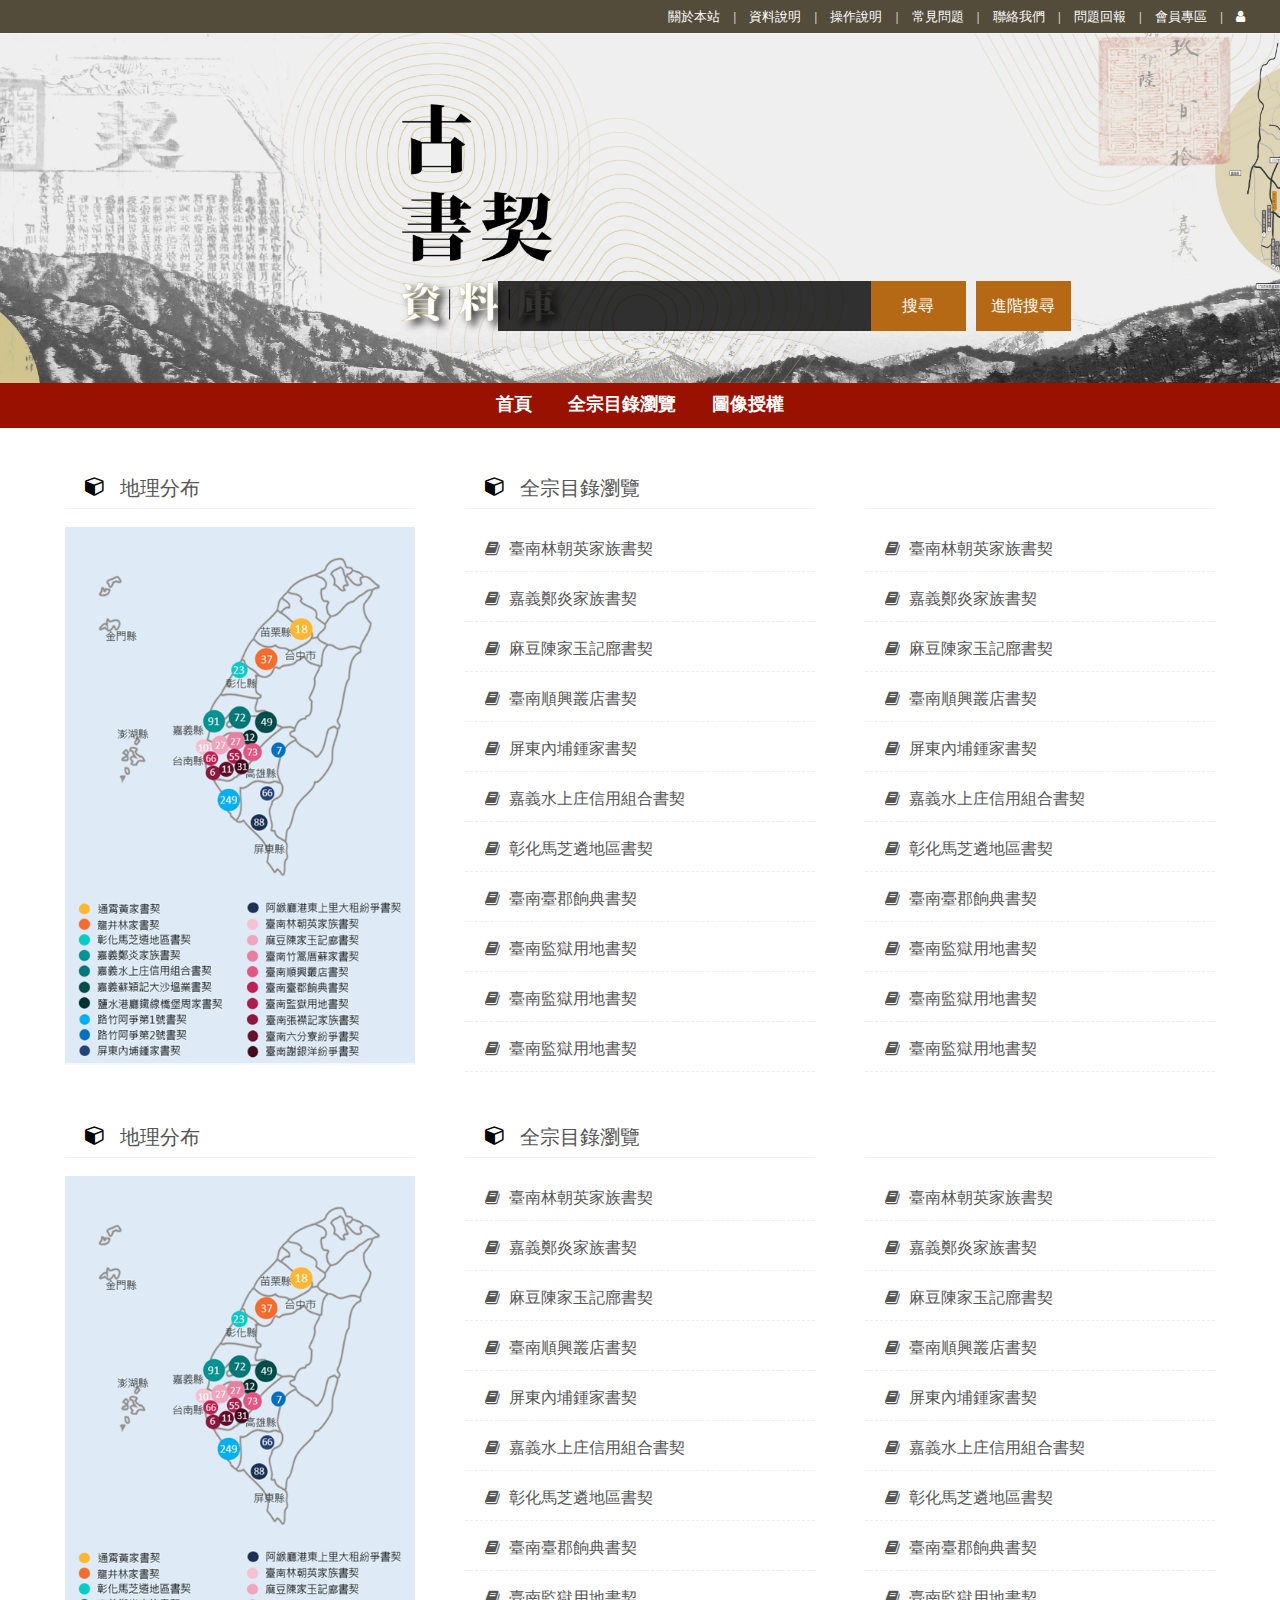
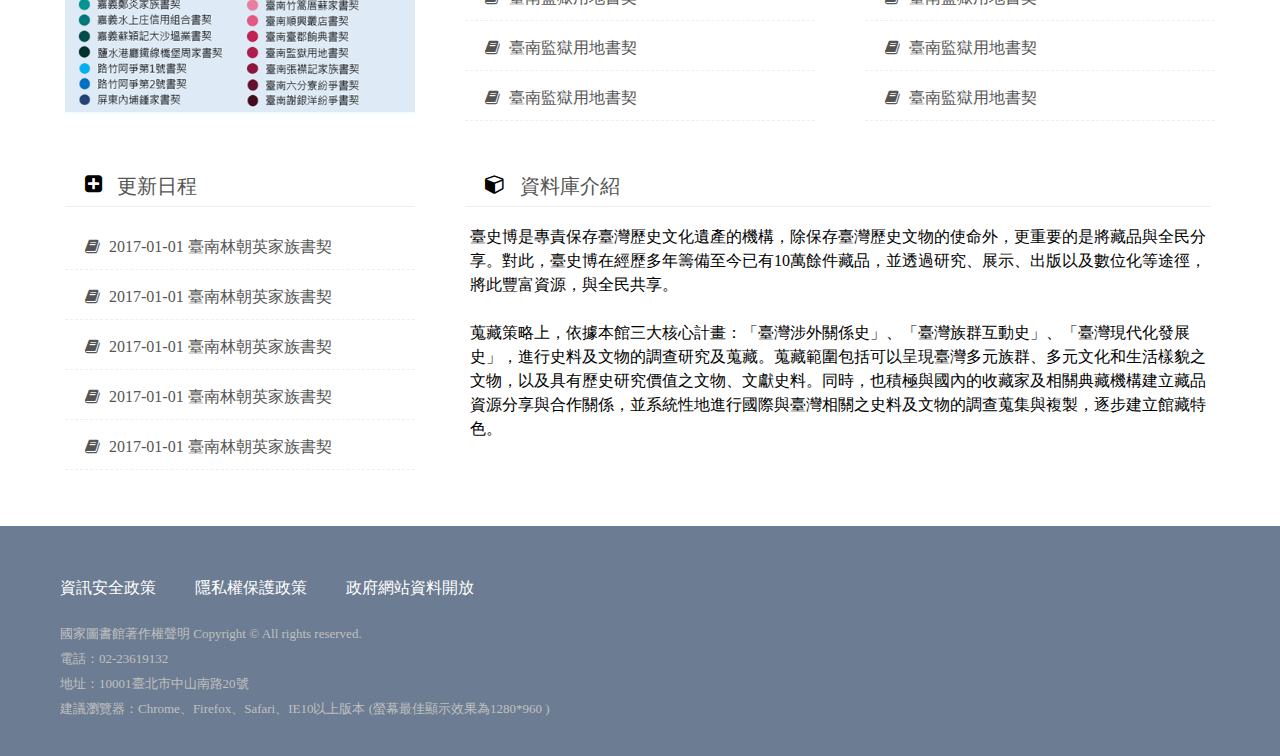
==== commit ca11069d: "sync pages" ====
--- a/public/index.html
+++ b/public/index.html
@@ -15,7 +15,7 @@
 <link rel="stylesheet" href="css/magnific-popup.css">
 <link rel="stylesheet" href="css/jquery.bxslider.css"  />
 <link rel="stylesheet" href="css/module.css">
-<!-- <link rel="stylesheet" href="css/modify.css"> -->
+<link rel="stylesheet" href="css/modify.css">
 
 <script src="js/jquery-1.11.1.min.js"></script>
 
@@ -39,7 +39,7 @@
 </head>
 <body>
 <div class="top_header">
-	
+
 	<div class="top_header_right">
 		<a href="">關於本站</a>   |  <a href="">資料說明 </a>  |  <a href="">操作說明 </a> |  <a href="">常見問題</a>  |  <a href="">聯絡我們</a> |  <a href="">問題回報</a> |  <a href="">會員專區</a>  |  <a href=""><i class="fa fa-user" aria-hidden="true"></i></a>
 	</div>
@@ -84,8 +84,6 @@
 
 
 
-
-
 <div class="deskmenu">
 	<ul>
 		<li><a href="index.html">首頁</a></li>
@@ -102,121 +100,6 @@
 
 
 
-
-<div class="mainslider">
-	<div class="slider-desktop">
-		<div class="flexslider">
-			<ul class="slides">
-				<li>
-					<img src="img/index_main.png" alt="">
-				</li>
-				<li>
-					<img src="img/index_main.png" alt="">
-				</li>
-				<li>
-					<img src="img/index_main.png" alt="">
-				</li>
-				
-			</ul>
-		</div>
-	</div>
-
-	<div class="aside_section">
-		<div class="content_btn">
-			<div class="location_left">
-				<i class="fa fa-map-marker" aria-hidden="true"></i>
-				<p>地理位置</p>
-			</div>
-			<div class="location_right"></div>
-		</div>
-
-		<div class="content_btn">
-			<div class="timeline_left"></div>
-			<div class="timeline_right">
-				<i class="fa fa-clock-o" aria-hidden="true"></i>
-				<p>時間軸</p>
-			</div>
-		</div>
-
-		<div class="content_btn">
-			<div class="subject_left">
-				<i class="fa fa-cubes" aria-hidden="true"></i>
-				<p>主題瀏覽</p>
-			</div>
-			<div class="subject_right"></div>
-		</div>
-	</div>
-</div>
-
-
-<div class="search_section">
-	<div class="search_item">
-		<div class="search_go">
-			<input type="text">
-			<div class="serach_icon"><i class="fa fa-search" aria-hidden="true"></i></div>
-		</div>
-		<p>這是一個很長很長的故事......</p>
-	</div>
-</div>
-	
-
-
-
-<!-- online_display -->
-
-<div class="hottitle">
-	<div class="tt-t">
-		<div class="hoticon"><i class="fa fa-cube" aria-hidden="true"></i></div>
-		<h4>線上特展</h4>
-	</div>
-	<div class="switch">
-		<a href="">更多特展</a>
-	</div>
-</div>
-
-
-<div class="online_display">
-
-	<div class="onlinedisplay_content">
-
-		<a href="" class="photo_go">
-		<img src="img/online-01.jpg" alt="">
-		</a>
-		<div class="mask"><p>掌聲響起的風飛飛</p> </div>
-	</div>
-	<div class="onlinedisplay_content">
-		<a href="" class="photo_go">
-		<img src="img/online_02.jpg" alt="">
-		</a>
-		<div class="mask"><p>國家圖書館珍藏臺灣古書契展覽</p> </div>
-	</div>
-	<div class="onlinedisplay_content">
-		<a href="" class="photo_go">
-		<img src="img/online_03.jpg" alt="">
-		</a>
-		<div class="mask"><p>掌聲響起的風飛飛</p> </div>
-	</div>
-	<div class="onlinedisplay_content">
-		<a href="" class="photo_go">
-		<img src="img/online_04.jpg" alt="">
-		</a>
-		<div class="mask"><p>寫真如實：19世紀臺灣攝影圖像展</p> </div>
-	</div>
-	<div class="onlinedisplay_content">
-		<a href="" class="photo_go">
-		<img src="img/online_05.jpg" alt="">
-		</a>
-		<div class="mask"><p>掌聲響起的風飛飛</p> </div>
-	</div>
-	<div class="onlinedisplay_content">
-		<a href="" class="photo_go">
-		<img src="img/online_06.jpg" alt="">
-		</a>
-		<div class="mask"><p>掌聲響起的風飛飛</p> </div>
-	</div>
-
-</div>
-
 <div class="three_section">
 	
 	<!-- localmemo -->
@@ -224,29 +107,11 @@
 		<div class="hottitle">
 			<div class="tt-t">
 				<div class="hoticon"><i class="fa fa-cube" aria-hidden="true"></i></div>
-				<h4>鄉土記事</h4>
-			</div>
-		</div>
-		<div class="localmemo">
-			<div class="date">5月29日</div>
-			<div class="local_item">
-				<div class="year">1922</div>
-				<div class="local_descript">
-					金寧鄉長表揚轄區模範母親。
-				</div>
-			</div>
-			<div class="local_item">
-				<div class="year">1939</div>
-				<div class="local_descript">
-					鄉土的內涵指的是鄉土的客體，然而客體是主體意向的對象，客體的意義即其特徵必須在主體意義的脈絡中，才能被經驗得到的。
-				</div>
-			</div>
-			<div class="local_item">
-				<div class="year">1939</div>
-				<div class="local_descript">
-					鄉土的內涵指的是鄉土的客體，然而客體是主體意向的對象，客體的意義即其特徵必須在主體意義的脈絡中，才能被經驗得到的。
-				</div>
-			</div>
+				<h4>地理分布</h4>
+			</div>
+		</div>
+		<div class="newsvideo">
+			<img src="img/map.png">
 		</div>
 	</div>
 
@@ -255,30 +120,80 @@
 		<div class="hottitle">
 			<div class="tt-t">
 				<div class="hoticon"><i class="fa fa-cube" aria-hidden="true"></i></div>
-				<h4>新聞影音</h4>
-			</div>
-		</div>
-
-		<div class="newsvideo">
-			<div class="newsvideo_item">
-				<div class="year">1939</div>
-				<div class="newsvideo_descript">
-					鄉土的內涵指的是鄉土的客體，然而客體是主體意向的對象，客體的意義即其特徵必須在主體意義的脈絡中，才能被經驗得到的。
-				</div>
-			</div>
-
-			<div class="newsvideo_item">
-				<div class="year">1939</div>
-				<div class="newsvideo_descript">
-					鄉土的內涵指的是鄉土的客體，然而客體是主體意向的對象，客體的意義即其特徵必須在主體意義的脈絡中，才能被經驗得到的。
-				</div>
-			</div>
-			<div class="newsvideo_item">
-				<div class="year">1939</div>
-				<div class="newsvideo_descript">
-					鄉土的內涵指的是鄉土的客體，然而客體是主體意向的對象，客體的意義即其特徵必須在主體意義的脈絡中，才能被經驗得到的。
-				</div>
-			</div>
+				<h4>全宗目錄瀏覽</h4>
+			</div>
+		</div>
+
+		<div class="newsvideo">
+			<div class="newsvideo_item">
+				
+				<div class="newsvideo_descript">
+					<i class="fa fa-book" aria-hidden="true"></i> 臺南林朝英家族書契
+				</div>
+			</div>
+
+			<div class="newsvideo_item">
+				
+				<div class="newsvideo_descript">
+					<i class="fa fa-book" aria-hidden="true"></i> 嘉義鄭炎家族書契
+				</div>
+			</div>
+			<div class="newsvideo_item">
+				
+				<div class="newsvideo_descript">
+					<i class="fa fa-book" aria-hidden="true"></i> 麻豆陳家玉記廍書契
+				</div>
+			</div>
+			<div class="newsvideo_item">
+				
+				<div class="newsvideo_descript">
+					<i class="fa fa-book" aria-hidden="true"></i> 臺南順興叢店書契
+				</div>
+			</div>
+			<div class="newsvideo_item">
+				
+				<div class="newsvideo_descript">
+					<i class="fa fa-book" aria-hidden="true"></i> 屏東內埔鍾家書契
+				</div>
+			</div>
+			<div class="newsvideo_item">
+		
+				<div class="newsvideo_descript">
+					<i class="fa fa-book" aria-hidden="true"></i> 嘉義水上庄信用組合書契
+				</div>
+			</div>
+			<div class="newsvideo_item">
+				
+				<div class="newsvideo_descript">
+					<i class="fa fa-book" aria-hidden="true"></i> 彰化馬芝遴地區書契
+				</div>
+			</div>
+			<div class="newsvideo_item">
+			
+				<div class="newsvideo_descript">
+					<i class="fa fa-book" aria-hidden="true"></i> 臺南臺郡餉典書契
+				</div>
+			</div>
+			<div class="newsvideo_item">
+				
+				<div class="newsvideo_descript">
+					<i class="fa fa-book" aria-hidden="true"></i> 臺南監獄用地書契
+				</div>
+			</div>
+			<div class="newsvideo_item">
+				
+				<div class="newsvideo_descript">
+					<i class="fa fa-book" aria-hidden="true"></i> 臺南監獄用地書契
+				</div>
+			</div>
+			<div class="newsvideo_item">
+				
+				<div class="newsvideo_descript">
+					<i class="fa fa-book" aria-hidden="true"></i> 臺南監獄用地書契
+				</div>
+			</div>
+			
+		
 		</div>
 	</div>
 
@@ -286,26 +201,316 @@
 	<div class="section_a">
 		<div class="hottitle">
 			<div class="tt-t">
+				<div class="hoticon">　</div>
+				<h4>　</h4>
+			</div>
+		</div>
+		<div class="newsvideo">
+			<div class="newsvideo_item">
+				
+				<div class="newsvideo_descript">
+					<i class="fa fa-book" aria-hidden="true"></i> 臺南林朝英家族書契
+				</div>
+			</div>
+
+			<div class="newsvideo_item">
+				
+				<div class="newsvideo_descript">
+					<i class="fa fa-book" aria-hidden="true"></i> 嘉義鄭炎家族書契
+				</div>
+			</div>
+			<div class="newsvideo_item">
+				
+				<div class="newsvideo_descript">
+					<i class="fa fa-book" aria-hidden="true"></i> 麻豆陳家玉記廍書契
+				</div>
+			</div>
+			<div class="newsvideo_item">
+				
+				<div class="newsvideo_descript">
+					<i class="fa fa-book" aria-hidden="true"></i> 臺南順興叢店書契
+				</div>
+			</div>
+			<div class="newsvideo_item">
+				
+				<div class="newsvideo_descript">
+					<i class="fa fa-book" aria-hidden="true"></i> 屏東內埔鍾家書契
+				</div>
+			</div>
+			<div class="newsvideo_item">
+		
+				<div class="newsvideo_descript">
+					<i class="fa fa-book" aria-hidden="true"></i> 嘉義水上庄信用組合書契
+				</div>
+			</div>
+			<div class="newsvideo_item">
+				
+				<div class="newsvideo_descript">
+					<i class="fa fa-book" aria-hidden="true"></i> 彰化馬芝遴地區書契
+				</div>
+			</div>
+			<div class="newsvideo_item">
+			
+				<div class="newsvideo_descript">
+					<i class="fa fa-book" aria-hidden="true"></i> 臺南臺郡餉典書契
+				</div>
+			</div>
+			<div class="newsvideo_item">
+				
+				<div class="newsvideo_descript">
+					<i class="fa fa-book" aria-hidden="true"></i> 臺南監獄用地書契
+				</div>
+			</div>
+			<div class="newsvideo_item">
+				
+				<div class="newsvideo_descript">
+					<i class="fa fa-book" aria-hidden="true"></i> 臺南監獄用地書契
+				</div>
+			</div>
+			<div class="newsvideo_item">
+				
+				<div class="newsvideo_descript">
+					<i class="fa fa-book" aria-hidden="true"></i> 臺南監獄用地書契
+				</div>
+			</div>
+		</div>
+	</div>
+</div>
+
+
+<!-- online_display -->
+
+<div class="three_section">
+	
+	<!-- localmemo -->
+	<div class="section_a">
+		<div class="hottitle">
+			<div class="tt-t">
 				<div class="hoticon"><i class="fa fa-cube" aria-hidden="true"></i></div>
-				<h4>今日人物</h4>
-			</div>
-		</div>
-		<div class="todaycharacter"> 
-				<div class="p_id">
-					<img src="img/ p.jpg" alt="">
-					<h6>陳小黑</h6>
-				</div>
-
-				<p>過於安逸的時候，又忍不住想念那些在狂風駭浪中乘船的洶湧時刻，那些奮不顧身，那些能量聚集的溫柔包覆。</p>	
-
-		</div>
-	</div>
-
-</div>
-
-
-
-
+				<h4>地理分布</h4>
+			</div>
+		</div>
+		<div class="newsvideo">
+			<img src="img/map.png">
+		</div>
+	</div>
+
+	<!-- newsvideo -->
+	<div class="section_a">
+		<div class="hottitle">
+			<div class="tt-t">
+				<div class="hoticon"><i class="fa fa-cube" aria-hidden="true"></i></div>
+				<h4>全宗目錄瀏覽</h4>
+			</div>
+		</div>
+
+		<div class="newsvideo">
+			<div class="newsvideo_item">
+				
+				<div class="newsvideo_descript">
+					<i class="fa fa-book" aria-hidden="true"></i> 臺南林朝英家族書契
+				</div>
+			</div>
+
+			<div class="newsvideo_item">
+				
+				<div class="newsvideo_descript">
+					<i class="fa fa-book" aria-hidden="true"></i> 嘉義鄭炎家族書契
+				</div>
+			</div>
+			<div class="newsvideo_item">
+				
+				<div class="newsvideo_descript">
+					<i class="fa fa-book" aria-hidden="true"></i> 麻豆陳家玉記廍書契
+				</div>
+			</div>
+			<div class="newsvideo_item">
+				
+				<div class="newsvideo_descript">
+					<i class="fa fa-book" aria-hidden="true"></i> 臺南順興叢店書契
+				</div>
+			</div>
+			<div class="newsvideo_item">
+				
+				<div class="newsvideo_descript">
+					<i class="fa fa-book" aria-hidden="true"></i> 屏東內埔鍾家書契
+				</div>
+			</div>
+			<div class="newsvideo_item">
+		
+				<div class="newsvideo_descript">
+					<i class="fa fa-book" aria-hidden="true"></i> 嘉義水上庄信用組合書契
+				</div>
+			</div>
+			<div class="newsvideo_item">
+				
+				<div class="newsvideo_descript">
+					<i class="fa fa-book" aria-hidden="true"></i> 彰化馬芝遴地區書契
+				</div>
+			</div>
+			<div class="newsvideo_item">
+			
+				<div class="newsvideo_descript">
+					<i class="fa fa-book" aria-hidden="true"></i> 臺南臺郡餉典書契
+				</div>
+			</div>
+			<div class="newsvideo_item">
+				
+				<div class="newsvideo_descript">
+					<i class="fa fa-book" aria-hidden="true"></i> 臺南監獄用地書契
+				</div>
+			</div>
+			<div class="newsvideo_item">
+				
+				<div class="newsvideo_descript">
+					<i class="fa fa-book" aria-hidden="true"></i> 臺南監獄用地書契
+				</div>
+			</div>
+			<div class="newsvideo_item">
+				
+				<div class="newsvideo_descript">
+					<i class="fa fa-book" aria-hidden="true"></i> 臺南監獄用地書契
+				</div>
+			</div>
+			
+		
+		</div>
+	</div>
+
+	<!-- todaycharacter -->
+	<div class="section_a">
+		<div class="hottitle">
+			<div class="tt-t">
+				<div class="hoticon">　</div>
+				<h4>　</h4>
+			</div>
+		</div>
+		<div class="newsvideo">
+			<div class="newsvideo_item">
+				
+				<div class="newsvideo_descript">
+					<i class="fa fa-book" aria-hidden="true"></i> 臺南林朝英家族書契
+				</div>
+			</div>
+
+			<div class="newsvideo_item">
+				
+				<div class="newsvideo_descript">
+					<i class="fa fa-book" aria-hidden="true"></i> 嘉義鄭炎家族書契
+				</div>
+			</div>
+			<div class="newsvideo_item">
+				
+				<div class="newsvideo_descript">
+					<i class="fa fa-book" aria-hidden="true"></i> 麻豆陳家玉記廍書契
+				</div>
+			</div>
+			<div class="newsvideo_item">
+				
+				<div class="newsvideo_descript">
+					<i class="fa fa-book" aria-hidden="true"></i> 臺南順興叢店書契
+				</div>
+			</div>
+			<div class="newsvideo_item">
+				
+				<div class="newsvideo_descript">
+					<i class="fa fa-book" aria-hidden="true"></i> 屏東內埔鍾家書契
+				</div>
+			</div>
+			<div class="newsvideo_item">
+		
+				<div class="newsvideo_descript">
+					<i class="fa fa-book" aria-hidden="true"></i> 嘉義水上庄信用組合書契
+				</div>
+			</div>
+			<div class="newsvideo_item">
+				
+				<div class="newsvideo_descript">
+					<i class="fa fa-book" aria-hidden="true"></i> 彰化馬芝遴地區書契
+				</div>
+			</div>
+			<div class="newsvideo_item">
+			
+				<div class="newsvideo_descript">
+					<i class="fa fa-book" aria-hidden="true"></i> 臺南臺郡餉典書契
+				</div>
+			</div>
+			<div class="newsvideo_item">
+				
+				<div class="newsvideo_descript">
+					<i class="fa fa-book" aria-hidden="true"></i> 臺南監獄用地書契
+				</div>
+			</div>
+			<div class="newsvideo_item">
+				
+				<div class="newsvideo_descript">
+					<i class="fa fa-book" aria-hidden="true"></i> 臺南監獄用地書契
+				</div>
+			</div>
+			<div class="newsvideo_item">
+				
+				<div class="newsvideo_descript">
+					<i class="fa fa-book" aria-hidden="true"></i> 臺南監獄用地書契
+				</div>
+			</div>
+		</div>
+	</div>
+
+</div>
+
+
+<div class="three_section">
+	<div class="section_a">
+		<div class="hottitle">
+			<div class="tt-t">
+				<div class="hoticon"><i class="fa fa-plus-square" aria-hidden="true"></i></div>
+				<h4>更新日程</h4>
+			</div>
+		</div>
+
+		<div class="newsvideo">
+			<div class="newsvideo_item">
+				<div class="newsvideo_descript">
+					<i class="fa fa-book" aria-hidden="true"></i> 2017-01-01 臺南林朝英家族書契
+				</div>
+			</div>
+				<div class="newsvideo_item">
+				<div class="newsvideo_descript">
+					<i class="fa fa-book" aria-hidden="true"></i> 2017-01-01 臺南林朝英家族書契
+				</div>
+			</div>
+			<div class="newsvideo_item">
+				<div class="newsvideo_descript">
+					<i class="fa fa-book" aria-hidden="true"></i> 2017-01-01 臺南林朝英家族書契
+				</div>
+			</div>
+			<div class="newsvideo_item">
+				<div class="newsvideo_descript">
+					<i class="fa fa-book" aria-hidden="true"></i> 2017-01-01 臺南林朝英家族書契
+				</div>
+			</div>
+			<div class="newsvideo_item">
+				<div class="newsvideo_descript">
+					<i class="fa fa-book" aria-hidden="true"></i> 2017-01-01 臺南林朝英家族書契
+				</div>
+			</div>
+
+			
+		
+		</div>
+	</div>
+	
+	<div class="section_b">
+		<div class="hottitle">
+			<div class="tt-t">
+				<div class="hoticon"><i class="fa fa-cube" aria-hidden="true"></i></div>
+				<h4>資料庫介紹</h4>
+			</div>
+		</div>
+		<p>臺史博是專責保存臺灣歷史文化遺產的機構，除保存臺灣歷史文物的使命外，更重要的是將藏品與全民分享。對此，臺史博在經歷多年籌備至今已有10萬餘件藏品，並透過研究、展示、出版以及數位化等途徑，將此豐富資源，與全民共享。
+		</BR></BR>蒐藏策略上，依據本館三大核心計畫：「臺灣涉外關係史」、「臺灣族群互動史」、「臺灣現代化發展史」，進行史料及文物的調查研究及蒐藏。蒐藏範圍包括可以呈現臺灣多元族群、多元文化和生活樣貌之文物，以及具有歷史研究價值之文物、文獻史料。同時，也積極與國內的收藏家及相關典藏機構建立藏品資源分享與合作關係，並系統性地進行國際與臺灣相關之史料及文物的調查蒐集與複製，逐步建立館藏特色。</p>
+	</div>
+</div>
 
 
 
--- a/public/css/module.css
+++ b/public/css/module.css
@@ -278,11 +278,11 @@
     -ms-flex-align: center;
     align-items: center; }
   .hottitle .tt-t .hoticon {
-    margin-right: 10px; }
+    margin-right: 0px; }
   .hottitle .tt-t .hoticon i {
-    font-size: 25px; }
+    font-size: 20px; }
   .hottitle .tt-t h4 {
-    font-size: 25px;
+    font-size: 20px;
     margin-right: 20px;
     color: #555; }
   .hottitle .tt-t h5 {
@@ -1344,11 +1344,11 @@
   .three_section .section_a .newsvideo .newsvideo_item {
     margin-bottom: 5px;
     border-bottom: 1px dashed #eee;
-    padding: 10px 0;
-    display: -ms-flexbox;
-    display: flex;
-    -ms-flex-pack: center;
-    justify-content: center;
+    padding: 10px 20px;
+    display: -ms-flexbox;
+    display: flex;
+    -ms-flex-pack: start;
+    justify-content: flex-start;
     -ms-flex-align: start;
     align-items: flex-start; }
   .three_section .section_a .newsvideo .newsvideo_item .year {
@@ -1358,7 +1358,10 @@
     margin-right: 15px; }
   .three_section .section_a .newsvideo .newsvideo_item .newsvideo_descript {
     font-size: 14px;
-    color: #999; }
+    color: #999;
+    text-align: left; }
+  .three_section .section_a .newsvideo .newsvideo_item .newsvideo_descript i {
+    margin-right: 5px; }
   .three_section .section_a .todaycharacter {
     padding: 0 30px;
     display: -ms-flexbox;
@@ -2130,7 +2133,7 @@
     color: #c0c0c0;
     font-size: 23px; }
   .search_content .after_classification .datatype .switch:hover i {
-    color: #5fb8eb;
+    color: #826031;
     font-size: 23px; }
   .search_content .after_classification .datatype .checkdata {
     border-bottom: 1px solid #e0e0e0;
@@ -2195,36 +2198,46 @@
   .search_content .result .result_item .photo img {
     display: block;
     height: 177px; }
+  .search_content .result .result_item .descript_group .selectCheckbox {
+    height: 30px;
+    margin-top: 0;
+    display: -ms-flexbox;
+    display: flex;
+    -ms-flex-pack: start;
+    justify-content: flex-start;
+    -ms-flex-align: center;
+    align-items: center;
+    padding: 0 20px; }
   .search_content .result .result_item .descript_group h5 {
-    font-size: 12px;
-    color: #222;
-    margin-left: 13px;
+    font-size: 1px;
+    color: #555;
     margin-right: 13px;
+    margin-left: 20px;
     line-height: 1.3;
     margin-bottom: 12px; }
   .search_content .result .result_item .descript_group p {
     font-size: 13px;
     color: #777;
-    margin-left: 13px;
     margin-right: 13px;
     line-height: 1.4;
     margin-bottom: 3px; }
+  .search_content .result .result_item .descript_group i {
+    margin-right: 3px; }
   .search_content .result .result_item .descript_group .reading {
-    color: #5fb8eb; }
+    color: #826031; }
   .search_content .result .result_item .descript_group .i-title {
     margin-bottom: 8px;
-    padding: 0 10px;
-    display: -ms-flexbox;
-    display: flex;
-    -ms-flex-pack: start;
-    justify-content: flex-start;
-    -ms-flex-align: center;
-    align-items: center; }
+    display: -ms-flexbox;
+    display: flex;
+    -ms-flex-pack: start;
+    justify-content: flex-start;
+    -ms-flex-align: center;
+    align-items: center;
+    padding: 0 20px; }
   .search_content .result .result_item .descript_group .i-title h6 {
-    width: 100%;
-    font-size: 15px;
-    color: #ed7000;
-    line-height: 1.3; }
+    font-size: 14px;
+    color: #a77343;
+    margin-bottom: 0px; }
   .search_content .result .result_item .descript_group .i-title h6 i {
     font-size: 13px;
     margin-right: -12px; }
@@ -2269,7 +2282,7 @@
     line-height: 1.4;
     margin-bottom: 3px; }
   .search_content .result .result_item-list .descript_group .reading {
-    color: #5fb8eb; }
+    color: #109; }
   .search_content .result .result_item-list .descript_group .i-title {
     margin-bottom: 8px;
     padding: 0 10px;
@@ -2463,7 +2476,8 @@
   .search_content {
     max-width: 1200px;
     margin-left: auto;
-    margin-right: auto; }
+    margin-right: auto;
+    margin-bottom: 40px; }
   .search_content:after {
     content: " ";
     display: block;
@@ -2557,7 +2571,7 @@
     color: #c0c0c0;
     font-size: 23px; }
   .search_content .after_classification .datatype .switch:hover i {
-    color: #5fb8eb;
+    color: #826031;
     font-size: 23px; }
   .search_content .after_classification .datatype .checkdata {
     border-bottom: 1px solid #e0e0e0;
@@ -2622,36 +2636,46 @@
   .search_content .result .result_item .photo img {
     display: block;
     height: 177px; }
+  .search_content .result .result_item .descript_group .selectCheckbox {
+    height: 30px;
+    margin-top: 0;
+    display: -ms-flexbox;
+    display: flex;
+    -ms-flex-pack: start;
+    justify-content: flex-start;
+    -ms-flex-align: center;
+    align-items: center;
+    padding: 0 20px; }
   .search_content .result .result_item .descript_group h5 {
-    font-size: 12px;
-    color: #222;
-    margin-left: 13px;
+    font-size: 1px;
+    color: #555;
     margin-right: 13px;
+    margin-left: 20px;
     line-height: 1.3;
     margin-bottom: 12px; }
   .search_content .result .result_item .descript_group p {
     font-size: 13px;
     color: #777;
-    margin-left: 13px;
     margin-right: 13px;
     line-height: 1.4;
     margin-bottom: 3px; }
+  .search_content .result .result_item .descript_group i {
+    margin-right: 3px; }
   .search_content .result .result_item .descript_group .reading {
-    color: #5fb8eb; }
+    color: #826031; }
   .search_content .result .result_item .descript_group .i-title {
     margin-bottom: 8px;
-    padding: 0 10px;
-    display: -ms-flexbox;
-    display: flex;
-    -ms-flex-pack: start;
-    justify-content: flex-start;
-    -ms-flex-align: center;
-    align-items: center; }
+    display: -ms-flexbox;
+    display: flex;
+    -ms-flex-pack: start;
+    justify-content: flex-start;
+    -ms-flex-align: center;
+    align-items: center;
+    padding: 0 20px; }
   .search_content .result .result_item .descript_group .i-title h6 {
-    width: 100%;
-    font-size: 15px;
-    color: #ed7000;
-    line-height: 1.3; }
+    font-size: 14px;
+    color: #a77343;
+    margin-bottom: 0px; }
   .search_content .result .result_item .descript_group .i-title h6 i {
     font-size: 13px;
     margin-right: -12px; }
@@ -2687,8 +2711,8 @@
     -ms-flex-align: start;
     align-items: flex-start; }
   .search_content .result .result_item-list .descript_group h5 {
-    font-size: 12px;
-    color: #222;
+    font-size: 15px;
+    color: #555;
     margin-right: 13px;
     line-height: 1.3;
     margin-bottom: 12px; }
@@ -2698,8 +2722,10 @@
     margin-right: 13px;
     line-height: 1.4;
     margin-bottom: 3px; }
+  .search_content .result .result_item-list .descript_group i {
+    margin-right: 3px; }
   .search_content .result .result_item-list .descript_group .reading {
-    color: #5fb8eb; }
+    color: #826031; }
   .search_content .result .result_item-list .descript_group .i-title {
     margin-bottom: 8px;
     display: -ms-flexbox;
@@ -2709,10 +2735,9 @@
     -ms-flex-align: center;
     align-items: center; }
   .search_content .result .result_item-list .descript_group .i-title h6 {
-    width: 100%;
-    font-size: 16px;
-    color: #ed7000;
-    line-height: 1.3; }
+    font-size: 18px;
+    color: #a77343;
+    margin-bottom: 0px; }
   .search_content .result .result_item-list .descript_group .i-title h6 i {
     font-size: 13px;
     margin-right: -12px; }
--- a/public/css/modify.css
+++ b/public/css/modify.css
@@ -1,8 +1,12 @@
-
+/*
 .top_header_left img{
 	height:50px;
 }
 
+.top_header{
+	background: #d9d2af;
+	height:50px;
+}
 
 .top_header a {
 	font-size: 15px;
@@ -19,8 +23,8 @@
 	width:80%;
 	text-align: right;
 }
-
-header {
+*/
+/*header {
 	height:340px;
 	display: block;
 	margin-bottom:10px;
@@ -49,8 +53,9 @@
 
 .three_section .section_a .newsvideo .newsvideo_item {
     display: block; 
-}
-.deskmenu{
+}*/
+
+/*.deskmenu{
 	margin-bottom:20px;
 }
 .deskmenu ul li a {
@@ -80,7 +85,7 @@
     -ms-flex-pack: center;
     -ms-flex-align: center;
     align-items: center;
-}
+}*/
 
 .three_section .section_a .newsvideo .newsvideo_item .newsvideo_descript {
     font-size: 16px;
@@ -252,15 +257,15 @@
     align-items: flex-end;
 }
 
-.selectCheckbox{
+/*.selectCheckbox{
 	width:10% !important; 
 	float:left;
 	padding-left:5%
-}
-.i-title{
+}*/
+/*.i-title{
 	width:90% !important; 
 	float:left;
-}
+}*/
 
 .selectCheckbox-list {
     width: 30px ;
